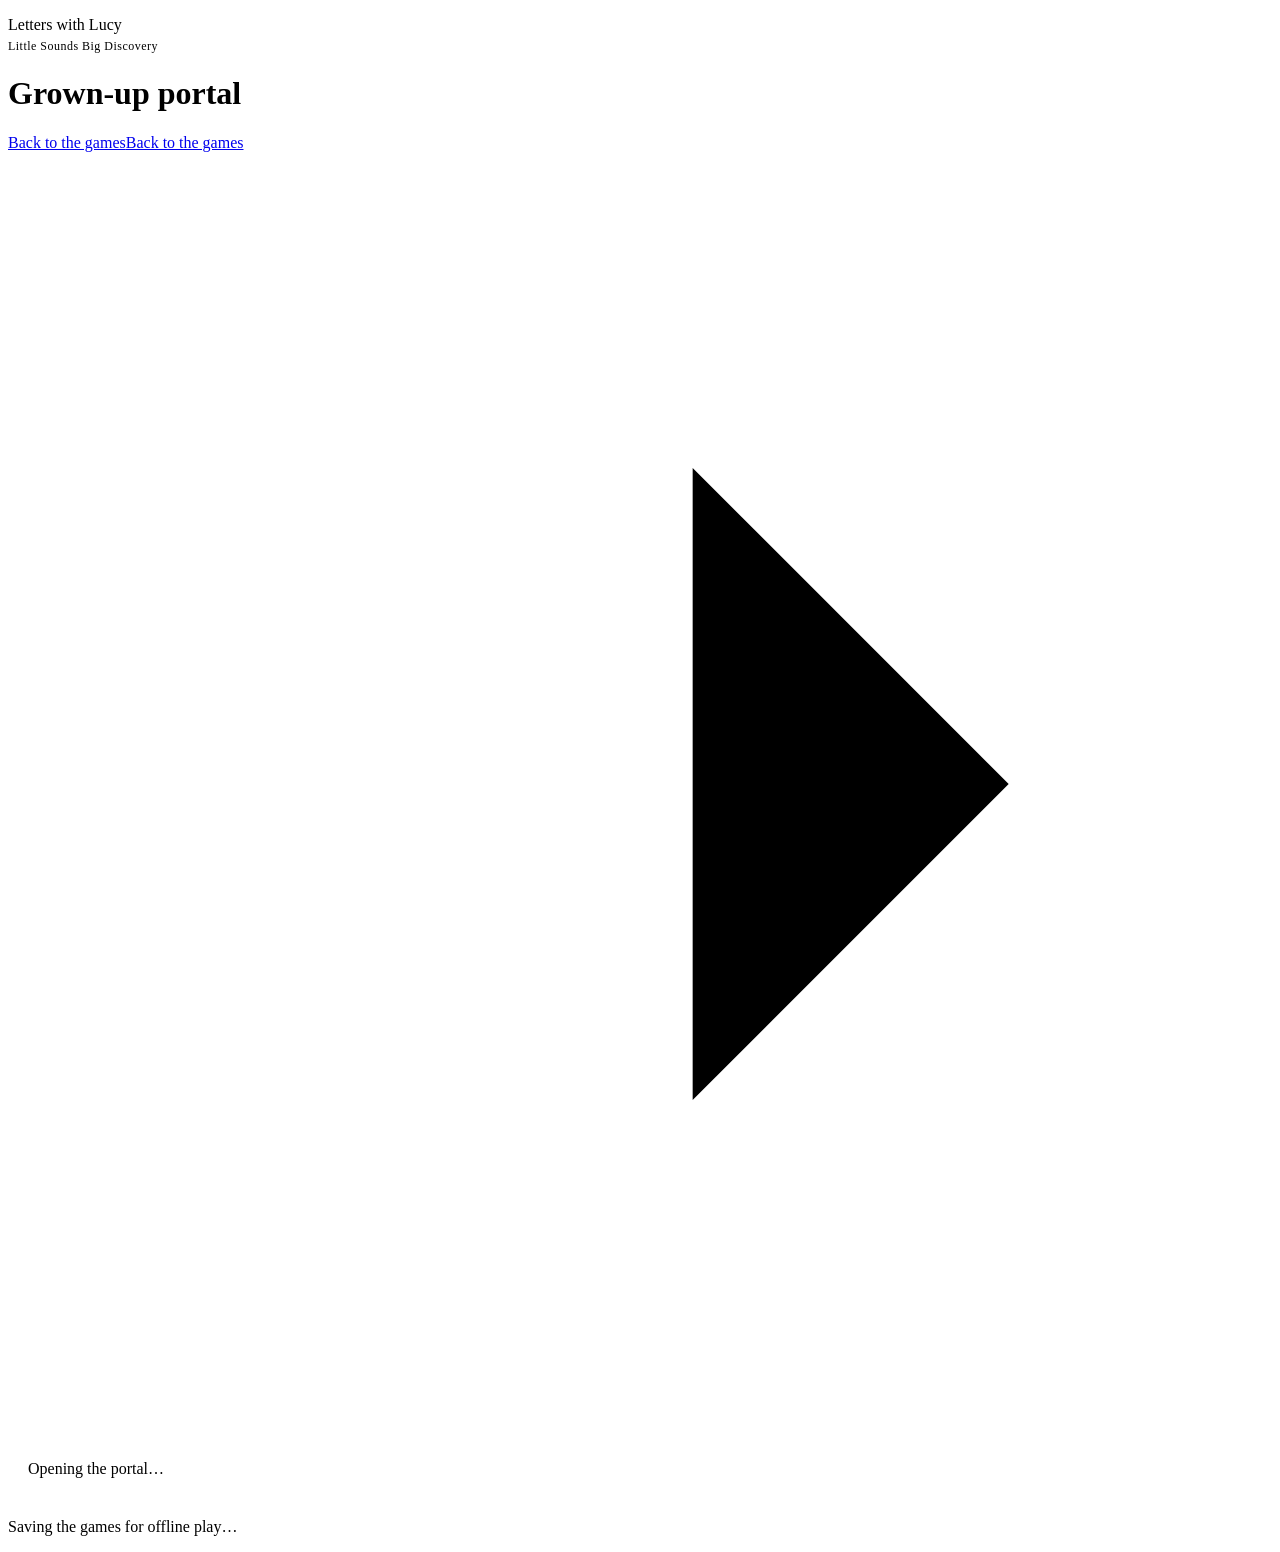
==== accounts/index.html @ d1be731e "Add kid My picture card and unapplied set_own_avatar migration Co-Authored-By: Claude Opus 5.5 <nore" ====
<!doctype html>
<html lang="en">
<head>
<meta charset="utf-8">
<meta name="viewport" content="width=device-width,initial-scale=1">
<meta name="theme-color" content="#faf2df">
<meta name="robots" content="noindex">
<title>Grown-up portal · Letters with Lucy</title>
<link rel="stylesheet" href="../grown-ups/grown-ups.css">
<link rel="stylesheet" href="portal.css">
<script src="config.js" defer></script>
<script src="client.js" defer></script>
<script src="navigation.js" defer></script>
<script src="../grown-ups/settings.js" defer></script>
<script src="lucy-avatars.js" defer></script>
<script src="portal.js" defer></script>
</head>
<body>
<a class="skip" href="#account-main">Skip to account</a>
<div class="page">
  <header class="masthead">
    <div><p class="label">Letters with Lucy<small class="brand-tagline">Little Sounds Big Discovery</small></p><h1 class="title">Grown-up portal</h1></div>
    <a class="fill-button" href="../index.html"><span class="fill-label">Back to the games</span><span class="fill-layer" aria-hidden="true"><span class="fill-label">Back to the games</span></span><span class="fill-dot" aria-hidden="true"><svg viewBox="0 0 24 24"><path d="M5 12h13m-5-6 6 6-6 6"/></svg></span></a>
  </header>
  <main id="account-main" tabindex="-1">
    <p id="account-status" class="notice" role="status" aria-live="polite">Opening the portal…</p>
    <div id="signed-out" hidden>
      <div class="welcome"><h2>Welcome, grown-ups.</h2><p>Sign in to manage your kids. Ask the master grown-up if you need an account.</p></div>
      <div class="progress-grid">
        <section class="panel" aria-labelledby="signin-title">
          <h2 id="signin-title"><span>01</span>Grown-up sign-in</h2>
          <form id="signin-form">
            <label>Username<input name="handle" autocomplete="username" autocapitalize="none" spellcheck="false" required></label>
            <label>Password<input name="password" type="password" autocomplete="current-password" required></label>
            <button class="solid-button" type="submit">Sign in</button>
            <p class="form-result" role="status" aria-live="polite"></p>
          </form>
        </section>
      </div>
    </div>
    <div id="signed-in" hidden>
      <button id="my-account" type="button" class="quiet-button"><span id="identity-avatar" class="child-avatar" aria-hidden="true"></span><span id="identity-title"></span> · My account</button>
      <p id="login-name" class="help" hidden></p><button id="sign-out" class="quiet-button" type="button">Sign out</button>
      <nav class="portal-views" aria-label="Portal views" data-adult><button type="button" id="kids-view" aria-pressed="true">Kids</button><button type="button" id="adults-view" data-master aria-pressed="false">Grown-ups</button><a class="quiet-button" href="../grown-ups/index.html" id="settings-link">Game settings</a></nav>
      <div id="my-account-page" hidden><h2>My account</h2>
      <details data-adult class="password-panel"><summary>Edit my profile</summary><form id="profile-form">
        <label>Display name<input name="display_name" maxlength="60" required autocomplete="name"></label>
        <label>Username<input name="handle" required autocomplete="username" autocapitalize="none" spellcheck="false"></label>
            <fieldset class="avatar-options"><legend>Choose a Lucy picture</legend></fieldset>
            <label>Or upload a picture<input id="profile-avatar-upload" name="avatar_file" type="file" accept="image/*" aria-describedby="profile-avatar-help"></label><p id="profile-avatar-help" class="help">Choose a photo or any picture. We save a small profile copy.</p><img id="profile-avatar-preview" class="child-avatar" alt="Your chosen picture" hidden>
        <button type="submit" class="quiet-button">Save my profile</button><p class="form-result" role="status" aria-live="polite"></p>
      </form></details>
      <details class="password-panel"><summary>Change my password</summary><form id="own-password-form">
        <label>New password<input name="password" type="password" minlength="6" autocomplete="new-password" required></label>
        <p class="help">At least 6 characters. This changes your own password on every device.</p>
        <button type="submit" class="quiet-button">Change my password</button><p class="form-result" role="status" aria-live="polite"></p>
      </form></details>
      </div>
      <section id="my-picture" class="panel" data-child hidden aria-labelledby="my-picture-title">
        <h2 id="my-picture-title">My picture</h2>
        <img id="my-picture-preview" class="child-avatar" alt="Your picture">
        <form id="my-picture-form">
          <fieldset class="avatar-options"><legend>Pick a Lucy picture</legend></fieldset>
          <label>Or use your own picture<input id="my-picture-upload" name="avatar_file" type="file" accept="image/*"></label>
          <button type="submit" class="solid-button">Save my picture</button><p class="form-result" role="status" aria-live="polite"></p>
        </form>
      </section>
      <section id="progress" class="panel" aria-labelledby="progress-title">
        <h2 id="progress-title">Your progress</h2>
        <button id="reset-own-progress" type="button" class="quiet-button" hidden>Reset my game progress…</button>
        <div class="owner-line"><div class="actions"><button id="delete-child-shortcut" class="quiet-button" type="button" hidden>Delete child…</button><button id="transfer-child" class="quiet-button" type="button" hidden>Transfer child…</button><button id="share-child" class="quiet-button" type="button" hidden>Share child…</button></div><p id="owner-label"></p><button id="back-to-me" type="button" class="quiet-button" hidden>Back to my progress page</button></div>
        <div class="totals"><p><strong id="round-count">0</strong><span>rounds completed</span></p><p><strong id="letter-total">0</strong><span>letters explored</span></p></div>
        <ul id="world-progress" class="world-progress" aria-label="Rounds by world"></ul>
        <h3>Little milestones</h3><ul id="achievements" class="milestones"></ul>
        <div class="sync-row"><p id="sync-status" role="status" aria-live="polite"></p></div>
        <details id="child-management" data-adult class="child-management" open hidden><summary>Manage this child</summary>
          <p id="management-child" class="help"></p>
          <form id="child-profile-form"><label>Child's display name<input name="display_name" maxlength="60" required></label><label>Child's username<input name="handle" minlength="3" maxlength="32" required autocapitalize="none" spellcheck="false"></label>            <fieldset class="avatar-options"><legend>Choose a Lucy picture</legend></fieldset>
            <label>Or upload a picture<input id="child-avatar-upload" name="avatar_file" type="file" accept="image/*" aria-describedby="child-avatar-help"></label><p id="child-avatar-help" class="help">Choose a photo or any picture. We save a small profile copy.</p><img id="child-avatar-preview" class="child-avatar" alt="Chosen picture" hidden>
<p class="help">The old username stops working when you save. Their progress stays with them.</p><button class="quiet-button" type="submit">Save child profile</button><p class="form-result" role="status"></p></form>
          <a id="child-settings-link" class="quiet-button" href="../grown-ups/index.html">Game settings for this child</a>
          <div id="child-password-slot"></div><h3>Linked grown-ups</h3><ul id="child-grownups" class="children-list"></ul>
          <p class="help">These actions affect this child for every linked grown-up.</p>
          <div class="actions"><button type="button" id="reset-progress" class="quiet-button">Reset all progress…</button><button type="button" id="delete-child" class="quiet-button">Delete child account…</button></div>
          <p id="management-result" role="status"></p>
        </details>
        <p class="help">Play keeps working offline after the first visit. New play is saved here and sent when you're online again. Sign in online first when using a new device.</p>
      </section>
      <details data-master hidden class="password-panel"><summary>Add a grown-up</summary><p class="help">Only the master can create grown-up accounts.</p><form id="create-grownup-form">
        <label>Name<input name="display_name" autocomplete="off" required></label>
        <label>Login name<input name="handle" autocomplete="off" autocapitalize="none" required></label>
        <label>Password<input name="password" type="password" minlength="6" autocomplete="new-password" required></label>
        <button type="submit" class="quiet-button">Create grown-up account</button><p class="form-result" role="status" aria-live="polite"></p>
      </form></details>
      <section id="grownups" class="panel" data-master hidden aria-labelledby="grownups-title">
        <h2 id="grownups-title">Grown-ups</h2>
        <p class="help">Open a grown-up to edit their profile, reset their password or delete. Check several to delete together.</p>
        <label>Find a grown-up<input id="grownup-search" type="search" placeholder="Name or login"></label><div class="actions batch-actions" id="grownup-batch" hidden><span id="grownup-selected-count"></span><button id="delete-selected-grownups" class="quiet-button" type="button">Delete selected grown-ups…</button><button id="select-all-grownups" class="quiet-button" type="button">Select all results</button><button id="clear-grownups" class="quiet-button" type="button">Clear</button></div><button id="select-grownups" class="quiet-button" type="button">Select all results</button><p id="grownups-status" role="status"></p>
        <ul id="grownups-list" class="children-list"></ul>
        <details><summary>Reset a grown-up's password</summary><form id="reset-grownup-password-form">
          <label>Grown-up<select id="grownup-choice" name="grownup_id" required><option value="">Choose a grown-up</option></select></label>
          <label>New password<input name="password" type="password" minlength="6" autocomplete="new-password" required></label>
          <button type="submit" class="quiet-button">Set new password</button><p class="form-result" role="status" aria-live="polite"></p>
        </form></details>
      </section>
      <dialog id="edit-grownup" aria-labelledby="edit-grownup-title"><div class="dialog-header"><h2 id="edit-grownup-title">Edit grown-up</h2><button id="close-edit-grownup" type="button" class="quiet-button">Close</button></div><p id="edit-grownup-login" class="help"></p><form id="grownup-profile-form">
        <label>Display name<input name="display_name" maxlength="60" required autocomplete="name"></label>
        <label>Username<input name="handle" required autocomplete="username" autocapitalize="none" spellcheck="false"></label>
            <fieldset class="avatar-options"><legend>Choose a Lucy picture</legend></fieldset>
            <label>Or upload a picture<input id="grownup-avatar-upload" name="avatar_file" type="file" accept="image/*" aria-describedby="grownup-avatar-help"></label><p id="grownup-avatar-help" class="help">Choose a photo or any picture. We save a small profile copy.</p><img id="grownup-avatar-preview" class="child-avatar" alt="Chosen picture" hidden>
        <button type="submit" class="quiet-button">Save grown-up profile</button><p class="form-result" role="status" aria-live="polite"></p>
      </form><div id="grownup-password-slot"></div><p id="grownup-linked-kids" class="help"></p><button id="reset-grownup-progress" type="button" class="quiet-button">Reset game progress…</button><button id="delete-edit-grownup" type="button" class="quiet-button">Delete grown-up…</button></dialog>
      <section id="people" class="panel" data-adult aria-labelledby="people-title">
        <h2 id="people-title">Kids</h2>
        <p class="help">Open a child to manage them. Select kids for game settings, progress reset, transfer or delete.</p>
        <label>Find a child<input id="kid-search" type="search" placeholder="Name or login"></label><p id="roster-status" role="status" aria-live="polite"></p>
        <button id="select-kids" class="quiet-button" type="button">Select all results</button><p class="help">Select kids to show game settings, reset progress and delete actions.</p><div class="actions batch-actions" id="kid-batch" hidden><span id="kid-selected-count"></span><button id="select-all-kids" class="quiet-button" type="button">Select all kids</button><button id="edit-selected-kids" class="quiet-button" type="button" disabled>Settings for selected kids</button><button id="reset-selected-kids" class="quiet-button" type="button">Reset progress…</button><button id="delete-selected-kids" class="quiet-button" type="button">Delete selected kids…</button><button id="transfer-selected-kids" class="quiet-button" type="button" data-master>Transfer…</button><button id="clear-kids" class="quiet-button" type="button">Clear</button></div>
        <ul id="children-list" class="children-list"></ul>
        <div class="progress-grid manage-grid">
          <details><summary>Make a child's login</summary><form id="create-child-form">
            <label>Child's name<input name="display_name" required autocomplete="off"></label>
            <label>Choose their login name<input name="handle" required autocomplete="off" autocapitalize="none" spellcheck="false"></label>
            <label>Choose their password<input name="password" type="password" minlength="6" autocomplete="new-password" required></label>
            <p class="help">At least 6 characters. Keep their login name and password wherever they play.</p>
            <fieldset class="avatar-options"><legend>Choose a Lucy picture</legend></fieldset>
            <label>Or upload a picture<input id="avatar-upload" name="avatar_file" type="file" accept="image/*" aria-describedby="avatar-help"></label><p id="avatar-help" class="help">Choose a photo or any picture. We save a small profile copy.</p><img id="avatar-preview" class="child-avatar" alt="Child’s chosen picture" hidden>
            <button class="solid-button" type="submit">Create child's account</button><p class="form-result" role="status" aria-live="polite"></p>
          </form></details>
          <details data-master><summary>Link an existing child</summary><p class="help">Choose kids and the grown-up to assign them to. Existing links and progress stay. No child password is needed.</p><form id="link-child-form"><label>Assign to grown-up<select id="link-grownup-choice" required><option value="">Choose a grown-up</option></select></label>
            <label>Children<select id="link-child-choice" name="child_id" multiple size="6" required></select></label>
            <button class="solid-button" type="submit">Link selected children</button><p class="form-result" role="status" aria-live="polite"></p>
          </form></details>
          <details><summary>Reset a child's password</summary><p class="help">This changes the child's login password everywhere. Share the new one with the grown-ups who help them sign in.</p><form id="reset-password-form">
            <label>Child<select name="child_id" class="child-choice" required><option value="">Choose a child</option></select></label>
            <label>New password<input name="password" type="password" minlength="6" autocomplete="new-password" required></label>
            <button class="quiet-button" type="submit">Set new password</button><p class="form-result" role="status" aria-live="polite"></p>
          </form></details>
        </div>
      </section>
    </div>
  </main>
</div>
<noscript><p class="noscript">Please turn on JavaScript to sign in and open your progress page.</p></noscript>
<dialog id="confirm-child" aria-labelledby="confirm-title" aria-describedby="confirm-copy">
  <h2 id="confirm-title"></h2><p id="confirm-copy"></p>
  <ul id="confirm-child-names" class="confirm-names"></ul><label>Your current password<input id="confirm-child-password" type="password" autocomplete="current-password" required></label><p id="confirm-result" role="status"></p>
  <div class="actions"><button type="button" id="cancel-child" class="quiet-button">Cancel</button><button type="button" id="confirm-child-action" class="solid-button"></button></div>
</dialog>
<dialog id="confirm-grownup" aria-labelledby="confirm-grownup-title" aria-describedby="confirm-grownup-copy">
  <h2 id="confirm-grownup-title"></h2>
  <p id="confirm-grownup-copy">Their login and guardian links will be permanently deleted. Kids and their progress stay. Kids with no other grown-up will be linked to the master.</p>
  <ul id="confirm-grownup-names" class="confirm-names"></ul><label>Your current password<input id="confirm-grownup-password" type="password" autocomplete="current-password" required></label><p id="confirm-grownup-result" role="status"></p>
  <div class="actions"><button type="button" id="cancel-grownup" class="quiet-button" autofocus>Cancel</button><button type="button" id="confirm-grownup-action" class="solid-button">Permanently delete grown-up</button></div>
</dialog>
<dialog id="transfer-dialog" aria-labelledby="transfer-title"><h2 id="transfer-title">Transfer kids</h2><p id="transfer-names"></p><p>Move the source grown-up's link to the destination. Other grown-up links, logins, settings and progress stay. Kids not linked to the source are skipped.</p><button id="cancel-transfer" class="quiet-button" type="button">Cancel</button><form id="transfer-form"><label>From<select id="transfer-source" name="source_id" required><option value="">Choose source</option></select></label><label>To<select id="transfer-destination" name="destination_id" required><option value="">Choose destination</option></select></label><button class="solid-button" type="submit">Confirm transfer</button><p class="form-result" role="status"></p></form></dialog><dialog id="confirm-own-reset-dialog" aria-labelledby="confirm-own-title" aria-describedby="confirm-own-copy">
  <h2 id="confirm-own-title">Reset my game progress?</h2>
  <p id="confirm-own-identity"></p>
  <p id="confirm-own-copy">Your completed rounds and milestones will be erased. Your login, picture, password, game settings, and linked kids stay. This cannot be undone.</p>
  <label>Your current password<input id="confirm-own-password" type="password" autocomplete="current-password" required></label><p id="confirm-own-result" role="status"></p>
  <div class="actions"><button id="cancel-own-reset" type="button" class="quiet-button" autofocus>Cancel</button><button id="confirm-own-reset" type="button" class="solid-button">Reset my game progress</button></div>
</dialog>
<dialog id="risky-password-dialog" aria-labelledby="risky-password-title">
  <h2 id="risky-password-title"></h2><ul id="risky-password-people" class="confirm-names"></ul>
  <form id="risky-password-form"><label>Your current password<input id="risky-password" type="password" autocomplete="current-password" required></label>
    <p id="risky-password-result" role="status"></p><div class="actions"><button id="risky-password-cancel" type="button" class="quiet-button">Cancel</button><button type="submit" class="solid-button">Confirm</button></div>
  </form>
</dialog></body>
</html>
---- accounts/portal.css ----
.skip{position:absolute;left:16px;top:-100px;z-index:10;padding:16px;background:var(--sheet);color:var(--ink)}.skip:focus{top:16px}
#account-main{padding-top:24px;outline:0}.notice{margin:0 0 24px;padding:16px 20px;border-left:4px solid var(--accent);background:var(--sheet)}
.welcome{max-width:58ch;margin-bottom:32px}.welcome h2{font-size:clamp(1.8rem,3vw,2.5rem);padding:0}.welcome p{color:var(--muted)}
.progress-grid{display:grid;grid-template-columns:repeat(2,minmax(0,1fr));gap:24px;align-items:start}.panel{padding:clamp(20px,3vw,36px);margin:0 0 28px;border:2px solid var(--line-strong);border-radius:var(--radius);background:var(--sheet);min-width:0;animation:progress-in 300ms var(--ease-emph) both}.panel h2{margin-top:0}.panel h2::after{animation:draw 600ms var(--ease-emph) both}
form{display:grid;gap:16px;margin-top:20px}form label{display:grid;gap:6px;font-weight:900}input:not([type=checkbox]),select{display:block;min-height:60px;width:100%;min-width:0;border:2px solid var(--line-strong);border-radius:12px;padding:12px 14px;background:var(--paper);font-weight:700}form button{justify-self:start;max-width:100%}.help{color:var(--muted);margin:10px 0;max-width:65ch;font-size:.93rem}.form-result{margin:0;min-height:1.6em;font-size:.93rem}.form-result.error,.notice.error{color:var(--danger)}button:disabled{opacity:.65;cursor:wait}button,a{transition:background 150ms var(--ease-standard),transform 150ms var(--ease-standard)}a.solid-button,a.quiet-button{text-decoration:none}
.identity{display:flex;align-items:center;justify-content:space-between;flex-wrap:wrap;gap:12px 24px}.identity h2{padding:0;margin:0}.identity h2::after{display:none}.identity .label{color:var(--accent)}.identity .help{margin:4px 0}.full{flex-basis:100%}.actions{display:flex;gap:12px;flex-wrap:wrap}
.progress-nav{display:flex;flex-wrap:wrap;gap:12px;margin:0 0 28px}.progress-nav a{display:flex;align-items:center;justify-content:center;min-height:60px;border:2px solid var(--line-strong);border-radius:999px;padding:8px 22px;color:var(--ink);text-decoration:none;transition:background 300ms var(--ease-emph),color 150ms}.progress-nav a:hover,.progress-nav a:focus-visible{background:var(--ink);color:var(--paper)}
.owner-line,.sync-row{display:flex;justify-content:space-between;align-items:center;gap:16px;flex-wrap:wrap}.owner-line p{font-weight:900}.totals{display:flex;gap:clamp(24px,6vw,80px);flex-wrap:wrap}.totals p{display:grid;margin:16px 0}.totals strong{font-size:clamp(2.6rem,5vw,4rem);font-weight:900;line-height:1.1;color:var(--accent);font-variant-numeric:tabular-nums}.totals span{color:var(--muted)}.world-progress{display:grid;grid-template-columns:repeat(3,minmax(0,1fr));gap:12px;padding:0;list-style:none}.world-progress li{border:2px solid var(--line);border-radius:12px;padding:16px;display:grid;gap:6px}.world-progress strong{font-size:1.8rem}.world-progress span{font-size:.9rem;color:var(--muted)}h3{font-size:1.15rem;margin:28px 0 12px}.milestones{display:flex;gap:10px;flex-wrap:wrap;padding:0;list-style:none}.milestones li{padding:10px 16px;border:2px dashed var(--line-strong);border-radius:12px;font-size:.93rem}.sync-row{border-top:1px solid var(--line);margin-top:28px;padding-top:16px}.sync-row p{max-width:60ch}
.children-list{list-style:none;padding:0;margin:20px 0 28px;display:grid;gap:12px}.children-list li{display:flex;align-items:center;justify-content:space-between;flex-wrap:wrap;gap:12px;border-bottom:1px solid var(--line);padding:12px 0}.children-list small{display:block;color:var(--muted)}.manage-grid{gap:16px}details{border:2px solid var(--line);border-radius:14px;padding:0 18px 18px}summary{min-height:60px;padding:16px 0 0;cursor:pointer;font-weight:900}details[open] summary{color:var(--accent)}details form{margin-top:12px}details .help{font-size:.86rem}.manage-grid details:last-child{grid-column:1/-1}
.password-panel{margin-bottom:28px;background:var(--sheet)}.password-panel form{max-width:34rem}
@keyframes progress-in{from{opacity:0;transform:translateY(8px)}to{opacity:1;transform:none}}
@media(max-width:760px){.progress-grid{grid-template-columns:1fr}.world-progress{grid-template-columns:1fr}.world-progress li{grid-template-columns:1fr auto;align-items:center}.world-progress strong{grid-column:2;grid-row:1}.world-progress span{grid-column:1}.identity .actions{width:100%}.panel{padding:20px}.progress-nav a{flex:1 1 auto}.manage-grid details:last-child{grid-column:auto}}
@media(prefers-reduced-motion:reduce){.panel{animation:none}button,a{transition:none}}

.brand-tagline{display:block;font-size:12px;letter-spacing:.04em;text-transform:none;margin-top:5px}

#signed-out .progress-grid{grid-template-columns:minmax(0,540px)}
.avatar-options{display:flex;gap:12px;flex-wrap:wrap;border:2px solid var(--line);border-radius:14px;padding:12px}
.avatar-options label{position:relative;display:grid;place-items:center;min-width:60px;min-height:60px}
.avatar-options input[type=radio]{position:absolute;inset:0;opacity:0;min-height:0;cursor:pointer}
.avatar-options span:not(.sr-only){font-size:32px;padding:8px;border:2px solid transparent;border-radius:12px}
.avatar-options input:checked+span{border-color:var(--accent);background:var(--paper)}
.avatar-options input:focus-visible+span{outline:4px solid var(--focus)}
.child-avatar{width:64px;height:64px;object-fit:cover;border-radius:50%;display:grid;place-items:center;font-size:36px;flex:none;overflow:hidden}
.child-avatar img{width:100%;height:100%;object-fit:cover}.children-list li>div{flex:1}
.child-management{margin-top:24px}.child-management .actions{margin-top:16px}
#confirm-child,#confirm-grownup,#edit-grownup,#risky-password-dialog{max-width:min(540px,calc(100% - 32px));max-height:calc(100vh - 32px);overflow:auto;border:3px solid var(--ink);border-radius:20px;background:var(--paper);color:var(--ink);padding:24px}
#confirm-child::backdrop,#confirm-grownup::backdrop,#edit-grownup::backdrop{background:rgb(37 63 101 / .5)}
#confirm-grownup h2{overflow-wrap:anywhere}

#edit-grownup h2,#grownups-list li{overflow-wrap:anywhere}#grownups-list li>div{min-width:120px}

.portal-views{display:flex;gap:12px;margin:0 0 24px}.portal-views button{min-height:48px;padding:10px 24px;border:2px solid var(--line-strong);border-radius:999px;background:var(--paper);color:var(--ink);font:inherit;font-weight:900;cursor:pointer}.portal-views [aria-pressed=true]{background:var(--ink);color:var(--paper)}
#children-list li{display:grid;grid-template-columns:44px 60px minmax(0,1fr) auto}#children-list input[type=checkbox]{width:24px;height:24px;margin:10px;cursor:pointer}.children-list li>div{min-width:0;overflow-wrap:anywhere}.children-list strong,.children-list small,dialog h2{overflow-wrap:anywhere}dialog{max-height:calc(100dvh - 32px);overflow-y:auto;max-width:min(640px,calc(100vw - 32px));box-sizing:border-box}dialog button{white-space:normal}#close-edit-grownup{margin-top:16px}#link-child-choice{min-height:180px}.batch-actions{margin-block:16px}
@media(max-width:650px){#children-list li{display:grid;grid-template-columns:44px 48px minmax(0,1fr)}#children-list li>button{grid-column:2/-1;justify-self:start}.masthead .fill-button{padding-left:18px}}

#close-edit-grownup{position:sticky;bottom:0;z-index:2;background:var(--paper);box-shadow:0 0 0 8px var(--sheet)}
#my-account{display:inline-flex;align-items:center;gap:10px;margin-bottom:20px}#my-account .child-avatar{width:36px;height:36px;font-size:26px}.portal-views{flex-wrap:wrap;align-items:center}.batch-actions{position:sticky;bottom:12px;z-index:3;padding:16px;border:2px solid var(--line-strong);border-radius:16px;background:var(--paper);box-shadow:0 4px 16px #253f6520}.batch-actions span{font-weight:900;width:100%}#grownups-list input[type=checkbox]{width:24px;height:24px;margin:10px}#close-edit-grownup{position:static;margin:0;box-shadow:none;flex:none}.dialog-header{display:flex;align-items:start;justify-content:space-between;gap:16px;position:sticky;top:-24px;background:var(--paper);padding-block:12px;z-index:4}.dialog-header h2{font-size:1.5rem;margin:0;padding:0}dialog .help{overflow-wrap:anywhere}.confirm-names{max-height:24vh;overflow:auto;overflow-wrap:anywhere;padding-left:24px}dialog .actions{position:sticky;top:-24px;background:var(--paper);padding-block:12px;z-index:5}#child-management{border:0;padding:0}#child-management>summary{font-size:1.25rem}#child-management .actions{border-top:2px solid var(--line);padding-top:24px}#grownup-password-slot{margin-block:24px}#my-account-page>h2{padding:0}#account-status:empty{display:none}
.assignments{margin:8px 0;font-size:.9rem;line-height:1.5;color:var(--ink);font-weight:700;overflow-wrap:anywhere}#transfer-dialog{border:3px solid var(--ink);border-radius:20px;background:var(--paper);color:var(--ink);padding:24px;width:560px}#transfer-dialog::backdrop{background:#253f6580}#transfer-names{max-height:20vh;overflow:auto;overflow-wrap:anywhere}
@media(max-width:650px){.masthead{gap:14px;padding-bottom:16px}.masthead .fill-button{min-height:44px;padding-block:8px}#account-main{padding-top:16px}#my-account{min-height:44px;padding:6px 12px;margin-bottom:16px}.portal-views{gap:8px}.portal-views button,.portal-views a{font-size:14px;padding:8px 12px;min-height:44px}.portal-views a{display:inline-flex;align-items:center;color:var(--ink)}.panel h2{padding-bottom:14px}.children-list li{align-items:start}.children-list .child-avatar{width:48px;height:48px;font-size:30px}#kid-batch{max-height:45dvh;overflow:auto}}

/* Account actions occupy real header space instead of covering roster controls. */
body:has(#account-main) .auth-signout{position:static;flex:none;box-shadow:none}
body:has(#account-main) .masthead{padding-top:0;flex-wrap:wrap}
.portal-views a,.portal-views a:visited{color:var(--ink)}
.avatar-options img{width:64px;height:64px;object-fit:cover;border:3px solid transparent;border-radius:50%;padding:3px}
.avatar-options input:checked+img{border-color:var(--accent);background:var(--paper)}
.avatar-options input:focus-visible+img{outline:4px solid var(--focus);outline-offset:2px}
#confirm-child .actions,#confirm-grownup .actions{position:static;justify-content:flex-end;margin-top:20px}
#confirm-own-reset-dialog{max-width:min(540px,calc(100% - 32px));border:3px solid var(--ink);border-radius:20px;background:var(--paper);color:var(--ink);padding:24px}
#confirm-own-reset-dialog::backdrop{background:rgb(37 63 101 / .5)}
#confirm-own-reset-dialog .actions{position:static;justify-content:flex-end;margin-top:20px}
#reset-own-progress{margin-bottom:16px}
#my-picture-preview{width:112px;height:112px;border:3px solid var(--line-strong)}
#my-picture .avatar-options img{width:88px;height:88px}
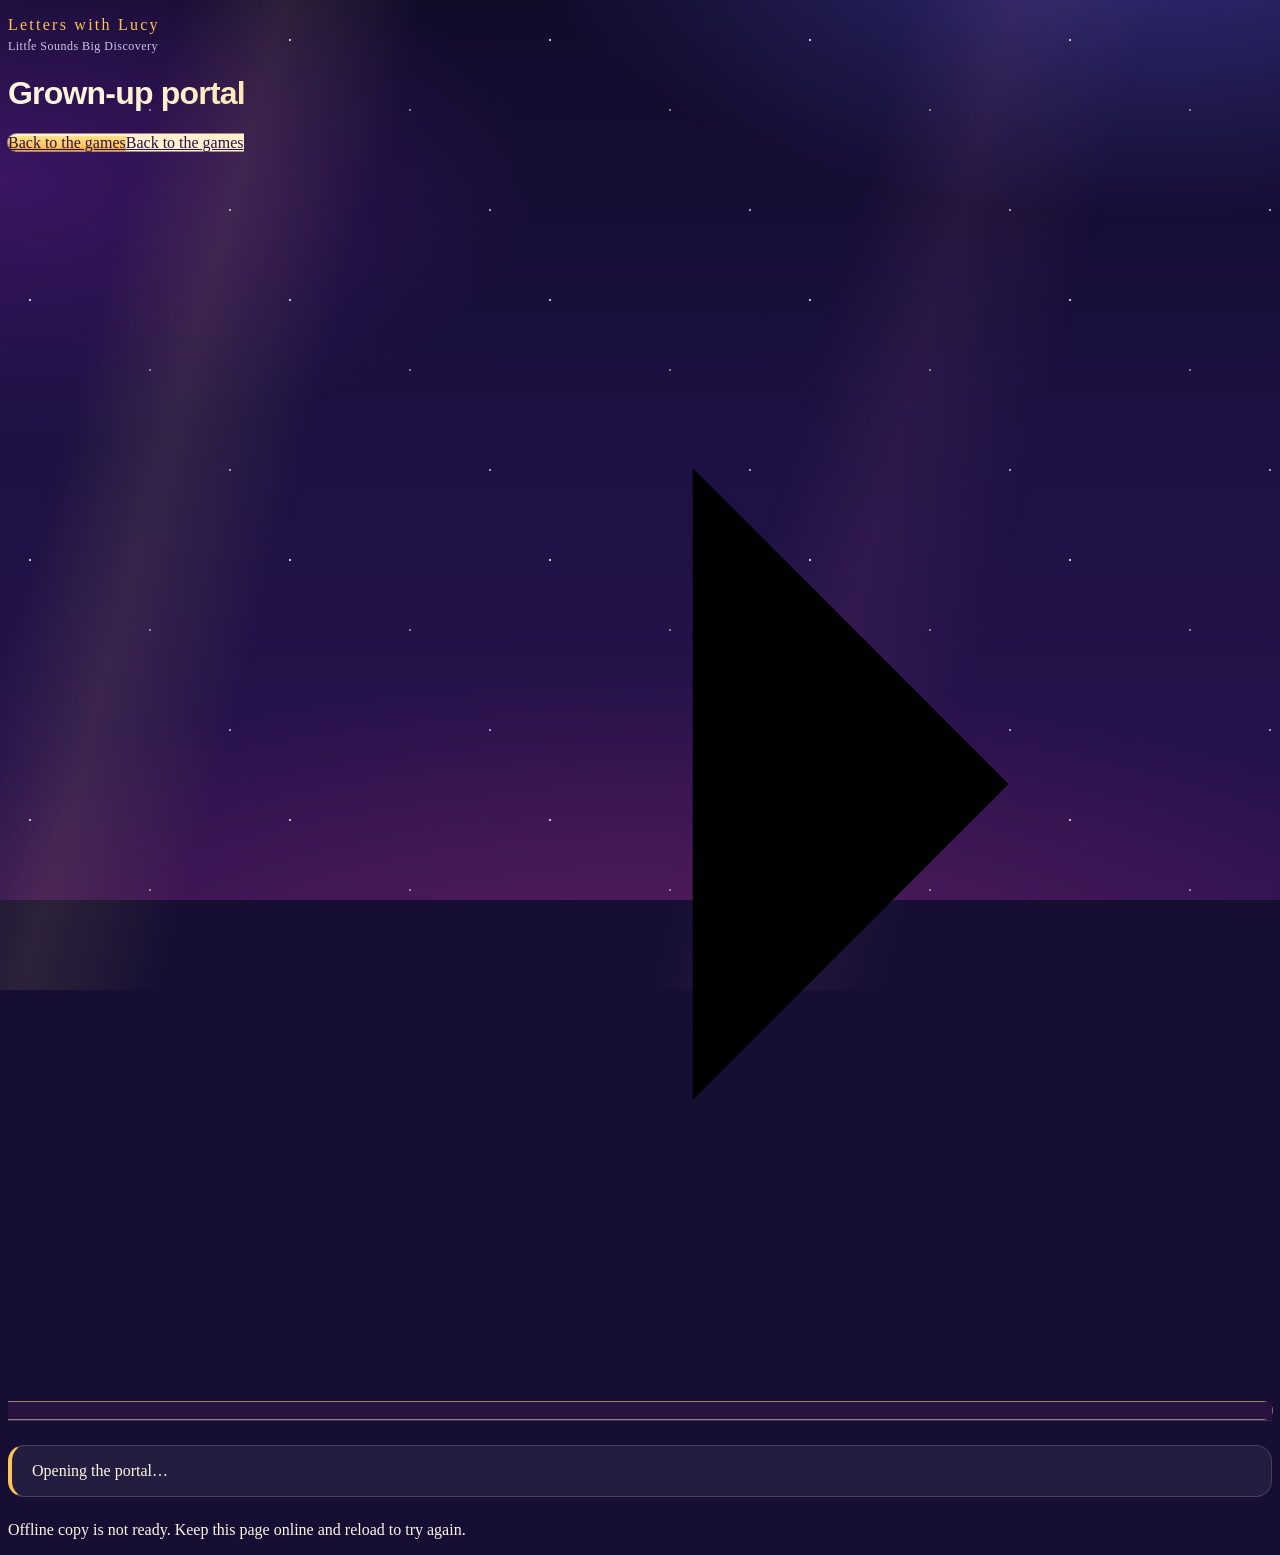
==== commit d33b2846: "feat: bring the grown-up area under the dusk sky Add grown-ups/dusk.css, loaded last by the portal a" ====
--- a/accounts/index.html
+++ b/accounts/index.html
@@ -3,11 +3,12 @@
 <head>
 <meta charset="utf-8">
 <meta name="viewport" content="width=device-width,initial-scale=1">
-<meta name="theme-color" content="#faf2df">
+<meta name="theme-color" content="#160f33">
 <meta name="robots" content="noindex">
 <title>Grown-up portal · Letters with Lucy</title>
 <link rel="stylesheet" href="../grown-ups/grown-ups.css">
 <link rel="stylesheet" href="portal.css">
+<link rel="stylesheet" href="../grown-ups/dusk.css">
 <script src="config.js" defer></script>
 <script src="client.js" defer></script>
 <script src="navigation.js" defer></script>
--- a/grown-ups/dusk.css
+++ b/grown-ups/dusk.css
@@ -0,0 +1,88 @@
+/* Letters with Lucy: grown-up area skin (portal, progress, accounts and game settings).
+   Loaded last by both grown-up pages so they share one look: the same dusk sky as the
+   child sign-in, glass panels, gold actions and calm, readable type for adults.
+   Layout, IDs and control sizes come from the existing sheets and are not changed here. */
+@font-face{font-family:Comfortaa;src:url(../v1-letter-post/assets/Comfortaa-Bold.woff2) format("woff2");font-weight:700;font-display:swap}
+
+:root{
+  color-scheme:dark;
+  --paper:#160f33;--sheet:#25174f;--ink:#fff7ea;--muted:#cfc4ea;--accent:#ffc35a;--on-accent:#2a1240;--danger:#ff9a9a;
+  --line:rgb(255 255 255/.14);--line-strong:rgb(255 255 255/.3);--off:#5d5184;--focus:#7ff3e1;
+  --band:linear-gradient(100deg,#3b1d6e,#5a2470 40%,#7a2d6a 70%,#a25a3c);
+  --glass:linear-gradient(165deg,rgb(60 36 112/.86),rgb(32 19 70/.9));--glass-line:rgb(255 255 255/.16);
+  --gold:linear-gradient(180deg,#ffe596,#ffd36e 45%,#ffb547);--teal:#7ff3e1;--pink:#ff9cc8;--lilac:#c9b8ff;
+  --dusk-ease:cubic-bezier(.2,.85,.2,1);--dusk-spring:cubic-bezier(.34,1.56,.64,1)
+}
+body{background-color:#160f33;color:var(--ink);
+  background-image:radial-gradient(1.2px 1.2px at 30px 40px,rgb(255 255 255/.75) 60%,transparent),radial-gradient(1px 1px at 150px 110px,rgb(255 233 196/.7) 60%,transparent),radial-gradient(1.4px 1.4px at 230px 210px,rgb(255 255 255/.6) 60%,transparent),
+    radial-gradient(120% 70% at 50% 115%,#5e1d5e 0%,transparent 58%),radial-gradient(80% 55% at 90% -10%,#33307f 0%,transparent 62%),radial-gradient(70% 50% at 0% 20%,#3b1663 0%,transparent 60%),linear-gradient(180deg,#110b2a 0%,#1c1142 46%,#2b1350 100%);
+  background-size:260px 260px,260px 260px,260px 260px,100% 100%,100% 100%,100% 100%,100% 100%;background-attachment:fixed}
+body::before{content:"";position:fixed;inset:-10vh -10vw;z-index:-1;pointer-events:none;
+  background:linear-gradient(105deg,transparent 18%,rgb(255 205 120/.1) 24%,transparent 32%,transparent 58%,rgb(255 130 190/.07) 64%,transparent 72%);animation:dusk-sway 18s ease-in-out infinite alternate}
+::selection{background:rgb(255 211 110/.4)}
+:focus-visible{outline:4px solid var(--focus);outline-offset:4px}
+[tabindex="-1"]:focus{outline:none}
+
+/* Masthead */
+.masthead{border-bottom:1px solid var(--line)!important}
+.masthead .label{color:var(--accent);letter-spacing:.14em}
+.masthead .brand-tagline{color:var(--muted)}
+.title,.masthead h1{font-family:Comfortaa,Nunito,sans-serif;font-weight:700;letter-spacing:-.025em;background:linear-gradient(100deg,#fff4dc 8%,#ffd27a 40%,#ff9cc8 70%,#c9b8ff 95%);-webkit-background-clip:text;background-clip:text;color:transparent;-webkit-text-fill-color:transparent}
+h2,.welcome h2,.panel h2{font-family:Comfortaa,Nunito,sans-serif;font-weight:700;letter-spacing:-.02em;color:var(--ink)}
+.panel h2::after,h2::after{background:linear-gradient(90deg,var(--accent),var(--pink),transparent)!important;border-color:transparent!important}
+
+/* Panels, sheets and notices */
+.panel,.sheet,.notes,.group,dialog,.child-management,.password-panel{background:var(--glass)!important;color:var(--ink);border:1px solid var(--glass-line)!important;border-radius:28px!important;
+  box-shadow:0 40px 80px -44px rgb(0 0 0/.85),inset 0 1px 0 rgb(255 255 255/.14)!important}
+.panel{position:relative}
+.panel::before{content:"";position:absolute;inset:-1px;border-radius:inherit;padding:1px;pointer-events:none;background:linear-gradient(140deg,rgb(255 211 110/.7),transparent 30%,transparent 70%,rgb(127 243 225/.5));
+  -webkit-mask:linear-gradient(#000 0 0) content-box,linear-gradient(#000 0 0);-webkit-mask-composite:xor;mask:linear-gradient(#000 0 0) content-box exclude,linear-gradient(#000 0 0)}
+dialog::backdrop{background:rgb(8 4 24/.65);-webkit-backdrop-filter:blur(4px);backdrop-filter:blur(4px)}
+.notice{background:rgb(255 255 255/.06)!important;border:1px solid var(--glass-line);border-left:4px solid var(--accent)!important;border-radius:16px;color:var(--ink)}
+.notice.error{border-left-color:var(--danger)!important}
+.help,.section-help,.welcome p{color:var(--muted)}
+.band{background:var(--band)!important;border-radius:28px;box-shadow:0 30px 70px -40px rgb(255 120 180/.5)}
+.stamp,.postmark{opacity:.55;filter:hue-rotate(200deg) saturate(.8)}
+
+/* Fields */
+input:not([type=checkbox]):not([type=radio]):not([type=range]),select,textarea{background:rgb(10 5 32/.55)!important;color:var(--ink)!important;border:2px solid rgb(255 255 255/.16)!important;border-radius:16px!important;box-shadow:inset 0 2px 8px rgb(0 0 0/.35)}
+input:not([type=checkbox]):not([type=radio]):not([type=range]):focus,select:focus,textarea:focus{border-color:var(--teal)!important;box-shadow:inset 0 2px 8px rgb(0 0 0/.35),0 0 0 4px rgb(127 243 225/.2)}
+input::placeholder{color:rgb(207 196 234/.6)}
+select option{background:#25174f;color:var(--ink)}
+input:-webkit-autofill{-webkit-text-fill-color:var(--ink);box-shadow:inset 0 0 0 100px #1d1144!important}
+input[type=checkbox],input[type=radio],input[type=range]{accent-color:var(--accent)}
+
+/* Buttons */
+.solid-button,.fill-button,button.solid-button,form button:not(.quiet-button):not(.danger):not([class*=chip]){background:var(--gold)!important;color:var(--on-accent)!important;border:0!important;border-radius:999px!important;
+  box-shadow:0 16px 30px -14px rgb(255 176 70/.7),0 0 0 1px rgb(255 230 160/.55),inset 0 2px 0 rgb(255 255 255/.6),inset 0 -3px 0 rgb(170 90 0/.22)!important;transition:translate .35s var(--dusk-spring)}
+.fill-button .fill-layer{background:#fff1cf!important;color:var(--on-accent)!important}
+.fill-button .fill-dot{background:var(--on-accent)!important;color:#ffd36e!important}
+.quiet-button,.pill,.auth-signout,.scope-actions button,.presets button{background:rgb(255 255 255/.06)!important;color:var(--ink)!important;border:1.5px solid rgb(255 255 255/.28)!important;border-radius:999px!important;transition:translate .35s var(--dusk-spring)}
+.quiet-button:hover,.pill:hover,.auth-signout:hover,.solid-button:hover,.fill-button:hover{translate:0 -2px}
+.danger,button.danger{background:rgb(255 110 120/.14)!important;color:#ffc4c4!important;border:1.5px solid rgb(255 150 160/.55)!important;border-radius:999px!important}
+[aria-pressed="true"].pill,.presets [aria-pressed="true"],.segments input:checked+span,.portal-views [aria-current="page"],.portal-views [aria-selected="true"]{background:var(--gold)!important;color:var(--on-accent)!important;border-color:transparent!important}
+
+/* Settings rows, switches and letters */
+.row{border-color:var(--line)!important}
+.row-text strong{color:var(--ink)}
+input[role="switch"]{background:var(--off)!important;border-color:transparent!important}
+input[role="switch"]:checked{background:linear-gradient(90deg,#ff9cc8,#ffb547)!important}
+.letter-grid button{background:rgb(255 255 255/.06)!important;color:var(--muted)!important;border:1.5px solid rgb(255 255 255/.2)!important;border-radius:14px!important}
+.letter-grid button[aria-pressed="true"]{background:linear-gradient(160deg,#4a2c8f,#2d1a63)!important;color:var(--ink)!important;border-color:rgb(255 211 110/.75)!important;box-shadow:0 0 16px -4px rgb(255 211 110/.6)}
+.swatch.post{background:linear-gradient(135deg,#9fd3ee,#fff1d6)!important}
+.swatch.space{background:linear-gradient(135deg,#12174a,#5a46c8)!important}
+.swatch.silk{background:linear-gradient(135deg,#ffb3da,#ffd2b4)!important}
+.index a{color:var(--muted)}
+.index a[aria-current],.index a:hover{color:var(--accent)}
+.save-status{color:var(--teal)}
+
+/* People, avatars and progress */
+.child-avatar,.avatar-options img,#my-picture-preview{border-radius:50%;box-shadow:0 0 0 3px rgb(255 255 255/.85),0 0 0 6px rgb(255 211 110/.5)}
+.children-list li,#children-list li,#grownups-list li{border-color:var(--line)!important}
+.count{font-family:Comfortaa,Nunito,sans-serif;background:linear-gradient(100deg,#ffd27a,#ff9cc8);-webkit-background-clip:text;background-clip:text;color:transparent;-webkit-text-fill-color:transparent}
+a{color:var(--accent)}
+a.solid-button,a.quiet-button,.fill-button{color:inherit}
+
+@keyframes dusk-sway{from{transform:rotate(-3deg)}to{transform:rotate(3deg)}}
+@media (prefers-reduced-motion:reduce){body::before{animation:none}.quiet-button:hover,.pill:hover,.auth-signout:hover,.solid-button:hover,.fill-button:hover{translate:none}}
+html[data-calm] body::before{animation:none}
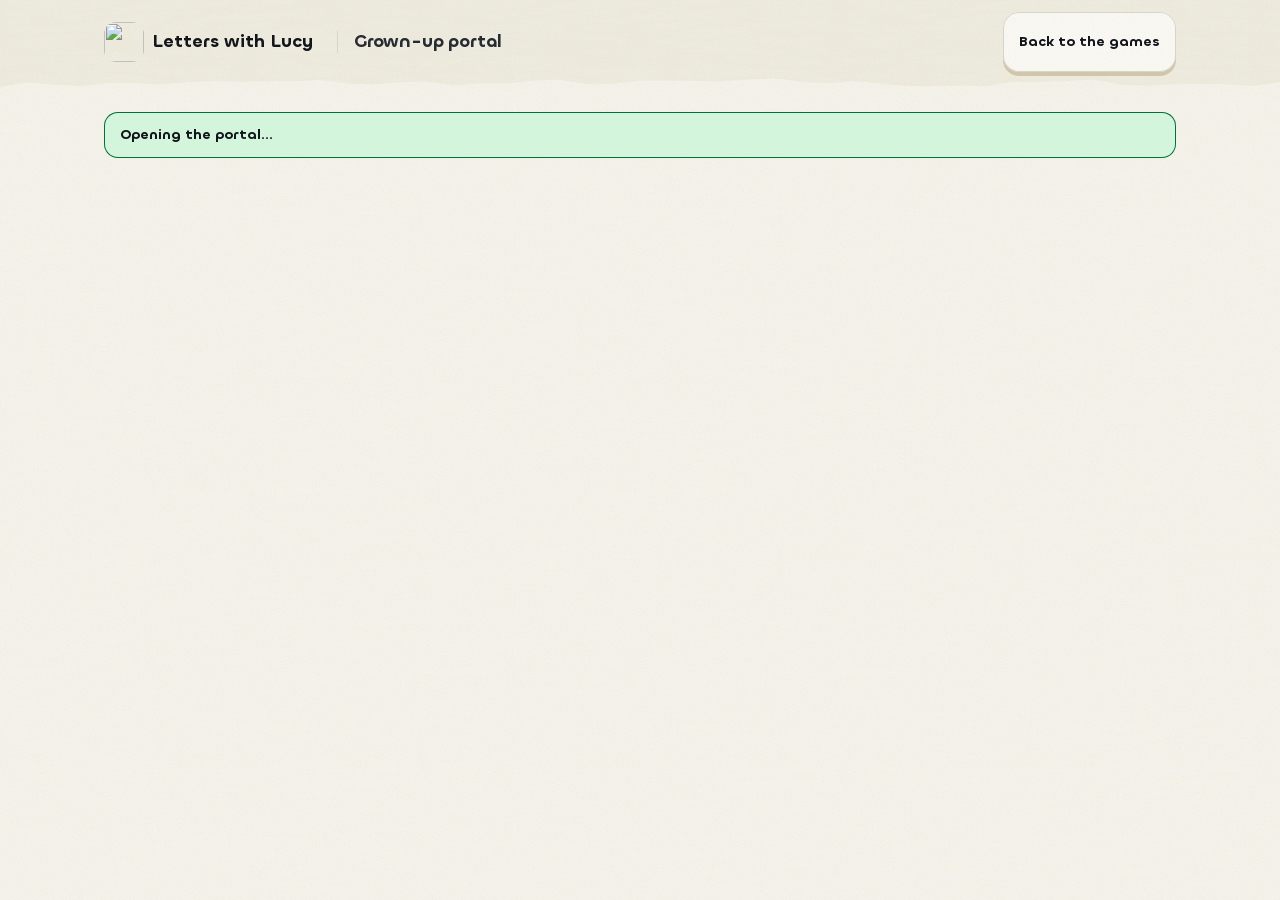
==== commit 2fa1c3ca: "Hallmark redesign: sign-in, world picker, grown-up portal, settings and all three worlds; offline pl" ====
--- a/accounts/index.html
+++ b/accounts/index.html
@@ -2,13 +2,13 @@
 <html lang="en">
 <head>
 <meta charset="utf-8">
-<meta name="viewport" content="width=device-width,initial-scale=1">
-<meta name="theme-color" content="#160f33">
+<meta name="viewport" content="width=device-width,initial-scale=1"><link rel="icon" href="../shared/icon.svg" type="image/svg+xml">
+<meta name="theme-color" content="#f8f5ec">
 <meta name="robots" content="noindex">
+<meta name="description" content="The grown-up portal for Letters with Lucy: kids, grown-ups, progress and game settings.">
 <title>Grown-up portal · Letters with Lucy</title>
 <link rel="stylesheet" href="../grown-ups/grown-ups.css">
 <link rel="stylesheet" href="portal.css">
-<link rel="stylesheet" href="../grown-ups/dusk.css">
 <script src="config.js" defer></script>
 <script src="client.js" defer></script>
 <script src="navigation.js" defer></script>
@@ -16,127 +16,195 @@
 <script src="lucy-avatars.js" defer></script>
 <script src="portal.js" defer></script>
 </head>
-<body>
+<body class="grown-app" data-app="portal">
 <a class="skip" href="#account-main">Skip to account</a>
+<header class="masthead">
+  <a class="brand" href="../index.html" aria-label="Letters with Lucy, back to the games"><img src="lucy/wave.jpg" width="40" height="40" alt=""><span>Letters with Lucy</span></a>
+  <h1 class="title">Grown-up portal</h1>
+  <a class="back-link" href="../index.html"><span class="fill-label">Back to the games</span></a>
+</header>
 <div class="page">
-  <header class="masthead">
-    <div><p class="label">Letters with Lucy<small class="brand-tagline">Little Sounds Big Discovery</small></p><h1 class="title">Grown-up portal</h1></div>
-    <a class="fill-button" href="../index.html"><span class="fill-label">Back to the games</span><span class="fill-layer" aria-hidden="true"><span class="fill-label">Back to the games</span></span><span class="fill-dot" aria-hidden="true"><svg viewBox="0 0 24 24"><path d="M5 12h13m-5-6 6 6-6 6"/></svg></span></a>
-  </header>
   <main id="account-main" tabindex="-1">
     <p id="account-status" class="notice" role="status" aria-live="polite">Opening the portal…</p>
+
     <div id="signed-out" hidden>
-      <div class="welcome"><h2>Welcome, grown-ups.</h2><p>Sign in to manage your kids. Ask the master grown-up if you need an account.</p></div>
-      <div class="progress-grid">
-        <section class="panel" aria-labelledby="signin-title">
-          <h2 id="signin-title"><span>01</span>Grown-up sign-in</h2>
-          <form id="signin-form">
-            <label>Username<input name="handle" autocomplete="username" autocapitalize="none" spellcheck="false" required></label>
-            <label>Password<input name="password" type="password" autocomplete="current-password" required></label>
-            <button class="solid-button" type="submit">Sign in</button>
-            <p class="form-result" role="status" aria-live="polite"></p>
-          </form>
-        </section>
+      <section class="signin-card" aria-labelledby="signin-title">
+        <img class="signin-lucy" src="lucy/headtilt.jpg" width="96" height="96" alt="">
+        <h2 id="signin-title">Welcome, grown-ups.</h2>
+        <p class="help">Sign in to manage your kids. Ask the master grown-up if you need an account.</p>
+        <form id="signin-form">
+          <label>Username<input name="handle" autocomplete="username" autocapitalize="none" spellcheck="false" required></label>
+          <label>Password<input name="password" type="password" autocomplete="current-password" required></label>
+          <button class="solid-button" type="submit">Sign in</button>
+          <p class="form-result" role="status" aria-live="polite"></p>
+        </form>
+      </section>
+    </div>
+
+    <div id="signed-in" hidden>
+      <nav class="portal-views tabs" aria-label="Portal views" data-adult>
+        <button type="button" id="kids-view" aria-pressed="true">Kids</button>
+        <button type="button" id="adults-view" data-master aria-pressed="false">Grown-ups</button>
+        <a href="../grown-ups/index.html" id="settings-link">Game settings</a>
+        <button id="my-account" type="button" class="me-tab"><span id="identity-avatar" class="child-avatar" aria-hidden="true"></span><span id="identity-title" class="visually-hidden"></span>My account</button>
+      </nav>
+      <p id="login-name" class="help" hidden></p>
+      <button id="sign-out" class="quiet-button" type="button">Sign out</button>
+
+      <!-- My account ---------------------------------------------------- -->
+      <div id="my-account-page" hidden>
+        <h2 class="view-title">My account</h2>
+        <div class="account-forms">
+          <details data-adult class="password-panel"><summary>Edit my profile</summary><form id="profile-form">
+            <label>Display name<input name="display_name" maxlength="60" required autocomplete="name"></label>
+            <label>Username<input name="handle" required autocomplete="username" autocapitalize="none" spellcheck="false"></label>
+            <fieldset class="avatar-options"><legend>Choose a Lucy picture</legend></fieldset>
+            <label>Or upload a picture<input id="profile-avatar-upload" name="avatar_file" type="file" accept="image/*" aria-describedby="profile-avatar-help"></label><p id="profile-avatar-help" class="help">Choose a photo or any picture. We save a small profile copy.</p><img id="profile-avatar-preview" src="lucy/garden.jpg" class="child-avatar" alt="Your chosen picture" hidden>
+            <button type="submit" class="solid-button">Save my profile</button><p class="form-result" role="status" aria-live="polite"></p>
+          </form></details>
+          <details class="password-panel"><summary>Change my password</summary><form id="own-password-form">
+            <label>New password<input name="password" type="password" minlength="6" autocomplete="new-password" required></label>
+            <p class="help">At least 6 characters. This changes your own password on every device.</p>
+            <button type="submit" class="solid-button">Change my password</button><p class="form-result" role="status" aria-live="polite"></p>
+          </form></details>
+        </div>
       </div>
-    </div>
-    <div id="signed-in" hidden>
-      <button id="my-account" type="button" class="quiet-button"><span id="identity-avatar" class="child-avatar" aria-hidden="true"></span><span id="identity-title"></span> · My account</button>
-      <p id="login-name" class="help" hidden></p><button id="sign-out" class="quiet-button" type="button">Sign out</button>
-      <nav class="portal-views" aria-label="Portal views" data-adult><button type="button" id="kids-view" aria-pressed="true">Kids</button><button type="button" id="adults-view" data-master aria-pressed="false">Grown-ups</button><a class="quiet-button" href="../grown-ups/index.html" id="settings-link">Game settings</a></nav>
-      <div id="my-account-page" hidden><h2>My account</h2>
-      <details data-adult class="password-panel"><summary>Edit my profile</summary><form id="profile-form">
-        <label>Display name<input name="display_name" maxlength="60" required autocomplete="name"></label>
-        <label>Username<input name="handle" required autocomplete="username" autocapitalize="none" spellcheck="false"></label>
-            <fieldset class="avatar-options"><legend>Choose a Lucy picture</legend></fieldset>
-            <label>Or upload a picture<input id="profile-avatar-upload" name="avatar_file" type="file" accept="image/*" aria-describedby="profile-avatar-help"></label><p id="profile-avatar-help" class="help">Choose a photo or any picture. We save a small profile copy.</p><img id="profile-avatar-preview" class="child-avatar" alt="Your chosen picture" hidden>
-        <button type="submit" class="quiet-button">Save my profile</button><p class="form-result" role="status" aria-live="polite"></p>
-      </form></details>
-      <details class="password-panel"><summary>Change my password</summary><form id="own-password-form">
-        <label>New password<input name="password" type="password" minlength="6" autocomplete="new-password" required></label>
-        <p class="help">At least 6 characters. This changes your own password on every device.</p>
-        <button type="submit" class="quiet-button">Change my password</button><p class="form-result" role="status" aria-live="polite"></p>
-      </form></details>
-      </div>
+
+      <!-- A child's own picture (child logins) ---------------------------- -->
       <section id="my-picture" class="panel" data-child hidden aria-labelledby="my-picture-title">
         <h2 id="my-picture-title">My picture</h2>
-        <img id="my-picture-preview" class="child-avatar" alt="Your picture">
+        <img id="my-picture-preview" src="lucy/garden.jpg" class="child-avatar big" alt="Your picture">
         <form id="my-picture-form">
           <fieldset class="avatar-options"><legend>Pick a Lucy picture</legend></fieldset>
           <label>Or use your own picture<input id="my-picture-upload" name="avatar_file" type="file" accept="image/*"></label>
           <button type="submit" class="solid-button">Save my picture</button><p class="form-result" role="status" aria-live="polite"></p>
         </form>
       </section>
-      <section id="progress" class="panel" aria-labelledby="progress-title">
-        <h2 id="progress-title">Your progress</h2>
-        <button id="reset-own-progress" type="button" class="quiet-button" hidden>Reset my game progress…</button>
-        <div class="owner-line"><div class="actions"><button id="delete-child-shortcut" class="quiet-button" type="button" hidden>Delete child…</button><button id="transfer-child" class="quiet-button" type="button" hidden>Transfer child…</button><button id="share-child" class="quiet-button" type="button" hidden>Share child…</button></div><p id="owner-label"></p><button id="back-to-me" type="button" class="quiet-button" hidden>Back to my progress page</button></div>
-        <div class="totals"><p><strong id="round-count">0</strong><span>rounds completed</span></p><p><strong id="letter-total">0</strong><span>letters explored</span></p></div>
-        <ul id="world-progress" class="world-progress" aria-label="Rounds by world"></ul>
-        <h3>Little milestones</h3><ul id="achievements" class="milestones"></ul>
-        <div class="sync-row"><p id="sync-status" role="status" aria-live="polite"></p></div>
+
+      <!-- Progress: a child's record, or your own -------------------------- -->
+      <section id="progress" class="record" aria-labelledby="progress-title">
+        <div class="record-head">
+          <button id="back-to-me" type="button" class="back-button" hidden>Back to my progress page</button>
+          <h2 id="progress-title">Your progress</h2>
+          <p id="owner-label" class="help"></p>
+          <div class="owner-line actions">
+            <a id="child-settings-link" class="solid-button" href="../grown-ups/index.html">Game settings for this child</a>
+            <button id="share-child" class="quiet-button" type="button" hidden>Share child…</button>
+            <button id="transfer-child" class="quiet-button" type="button" hidden>Transfer child…</button>
+            <button id="delete-child-shortcut" class="quiet-button danger" type="button" hidden>Delete child…</button>
+          </div>
+        </div>
+
+        <div class="figures">
+          <div class="totals"><p><strong id="round-count">0</strong><span>rounds completed</span></p><p><strong id="letter-total">0</strong><span>letters explored</span></p></div>
+          <ul id="world-progress" class="world-progress" aria-label="Rounds by world"></ul>
+        </div>
+        <div class="milestones-block">
+          <h3>Little milestones</h3>
+          <ul id="achievements" class="milestones"></ul>
+        </div>
+        <div class="sync-row"><p id="sync-status" role="status" aria-live="polite"></p><button id="reset-own-progress" type="button" class="quiet-button danger" hidden>Reset my game progress…</button></div>
+
         <details id="child-management" data-adult class="child-management" open hidden><summary>Manage this child</summary>
           <p id="management-child" class="help"></p>
-          <form id="child-profile-form"><label>Child's display name<input name="display_name" maxlength="60" required></label><label>Child's username<input name="handle" minlength="3" maxlength="32" required autocapitalize="none" spellcheck="false"></label>            <fieldset class="avatar-options"><legend>Choose a Lucy picture</legend></fieldset>
-            <label>Or upload a picture<input id="child-avatar-upload" name="avatar_file" type="file" accept="image/*" aria-describedby="child-avatar-help"></label><p id="child-avatar-help" class="help">Choose a photo or any picture. We save a small profile copy.</p><img id="child-avatar-preview" class="child-avatar" alt="Chosen picture" hidden>
-<p class="help">The old username stops working when you save. Their progress stays with them.</p><button class="quiet-button" type="submit">Save child profile</button><p class="form-result" role="status"></p></form>
-          <a id="child-settings-link" class="quiet-button" href="../grown-ups/index.html">Game settings for this child</a>
-          <div id="child-password-slot"></div><h3>Linked grown-ups</h3><ul id="child-grownups" class="children-list"></ul>
-          <p class="help">These actions affect this child for every linked grown-up.</p>
-          <div class="actions"><button type="button" id="reset-progress" class="quiet-button">Reset all progress…</button><button type="button" id="delete-child" class="quiet-button">Delete child account…</button></div>
+          <div class="manage-grid">
+            <form id="child-profile-form" class="manage-card">
+              <h3>Profile</h3>
+              <label>Child’s display name<input name="display_name" maxlength="60" required></label>
+              <label>Child’s username<input name="handle" minlength="3" maxlength="32" required autocapitalize="none" spellcheck="false"></label>
+              <fieldset class="avatar-options"><legend>Choose a Lucy picture</legend></fieldset>
+              <label>Or upload a picture<input id="child-avatar-upload" name="avatar_file" type="file" accept="image/*" aria-describedby="child-avatar-help"></label><p id="child-avatar-help" class="help">Choose a photo or any picture. We save a small profile copy.</p><img id="child-avatar-preview" src="lucy/garden.jpg" class="child-avatar" alt="Chosen picture" hidden>
+              <p class="help">The old username stops working when you save. Their progress stays with them.</p>
+              <button class="solid-button" type="submit">Save child profile</button><p class="form-result" role="status"></p>
+            </form>
+            <div class="manage-side">
+              <div class="manage-card">
+                <h3>Password</h3>
+                <div id="child-password-slot"></div>
+              </div>
+              <div class="manage-card">
+                <h3>Linked grown-ups</h3>
+                <ul id="child-grownups" class="linked-list"></ul>
+              </div>
+              <div class="manage-card danger-zone">
+                <h3>Start over</h3>
+                <p class="help">These actions affect this child for every linked grown-up.</p>
+                <div class="actions"><button type="button" id="reset-progress" class="quiet-button danger">Reset all progress…</button><button type="button" id="delete-child" class="quiet-button danger">Delete child account…</button></div>
+              </div>
+            </div>
+          </div>
           <p id="management-result" role="status"></p>
         </details>
-        <p class="help">Play keeps working offline after the first visit. New play is saved here and sent when you're online again. Sign in online first when using a new device.</p>
-      </section>
-      <details data-master hidden class="password-panel"><summary>Add a grown-up</summary><p class="help">Only the master can create grown-up accounts.</p><form id="create-grownup-form">
-        <label>Name<input name="display_name" autocomplete="off" required></label>
-        <label>Login name<input name="handle" autocomplete="off" autocapitalize="none" required></label>
-        <label>Password<input name="password" type="password" minlength="6" autocomplete="new-password" required></label>
-        <button type="submit" class="quiet-button">Create grown-up account</button><p class="form-result" role="status" aria-live="polite"></p>
-      </form></details>
+      </section>
+
+      <!-- Grown-ups (master) ----------------------------------------------- -->
       <section id="grownups" class="panel" data-master hidden aria-labelledby="grownups-title">
-        <h2 id="grownups-title">Grown-ups</h2>
-        <p class="help">Open a grown-up to edit their profile, reset their password or delete. Check several to delete together.</p>
-        <label>Find a grown-up<input id="grownup-search" type="search" placeholder="Name or login"></label><div class="actions batch-actions" id="grownup-batch" hidden><span id="grownup-selected-count"></span><button id="delete-selected-grownups" class="quiet-button" type="button">Delete selected grown-ups…</button><button id="select-all-grownups" class="quiet-button" type="button">Select all results</button><button id="clear-grownups" class="quiet-button" type="button">Clear</button></div><button id="select-grownups" class="quiet-button" type="button">Select all results</button><p id="grownups-status" role="status"></p>
-        <ul id="grownups-list" class="children-list"></ul>
-        <details><summary>Reset a grown-up's password</summary><form id="reset-grownup-password-form">
+        <div class="view-head">
+          <h2 id="grownups-title" class="view-title">Grown-ups</h2>
+          <p id="grownups-status" role="status"></p>
+        </div>
+        <div class="add-row">
+          <details data-master hidden class="add-panel"><summary>Add a grown-up</summary><p class="help">Only the master can create grown-up accounts.</p><form id="create-grownup-form">
+            <label>Name<input name="display_name" autocomplete="off" required></label>
+            <label>Login name<input name="handle" autocomplete="off" autocapitalize="none" required></label>
+            <label>Password<input name="password" type="password" minlength="6" autocomplete="new-password" required></label>
+            <button type="submit" class="solid-button">Create grown-up account</button><p class="form-result" role="status" aria-live="polite"></p>
+          </form></details>
+        </div>
+        <div class="toolbar">
+          <label class="search">Find a grown-up<input id="grownup-search" type="search" placeholder="Name or login"></label>
+          <button id="select-grownups" class="quiet-button" type="button">Select all results</button>
+        </div>
+        <div class="actions batch-actions" id="grownup-batch" hidden><span id="grownup-selected-count"></span><button id="delete-selected-grownups" class="quiet-button danger" type="button">Delete selected grown-ups…</button><button id="select-all-grownups" class="quiet-button" type="button">Select all results</button><button id="clear-grownups" class="quiet-button" type="button">Clear</button></div>
+        <p class="help">Open a grown-up to edit their profile, reset their password or delete them.</p>
+        <ul id="grownups-list" class="people-list"></ul>
+        <details><summary>Reset a grown-up’s password</summary><form id="reset-grownup-password-form">
           <label>Grown-up<select id="grownup-choice" name="grownup_id" required><option value="">Choose a grown-up</option></select></label>
           <label>New password<input name="password" type="password" minlength="6" autocomplete="new-password" required></label>
-          <button type="submit" class="quiet-button">Set new password</button><p class="form-result" role="status" aria-live="polite"></p>
+          <button type="submit" class="solid-button">Set new password</button><p class="form-result" role="status" aria-live="polite"></p>
         </form></details>
       </section>
       <dialog id="edit-grownup" aria-labelledby="edit-grownup-title"><div class="dialog-header"><h2 id="edit-grownup-title">Edit grown-up</h2><button id="close-edit-grownup" type="button" class="quiet-button">Close</button></div><p id="edit-grownup-login" class="help"></p><form id="grownup-profile-form">
         <label>Display name<input name="display_name" maxlength="60" required autocomplete="name"></label>
         <label>Username<input name="handle" required autocomplete="username" autocapitalize="none" spellcheck="false"></label>
-            <fieldset class="avatar-options"><legend>Choose a Lucy picture</legend></fieldset>
-            <label>Or upload a picture<input id="grownup-avatar-upload" name="avatar_file" type="file" accept="image/*" aria-describedby="grownup-avatar-help"></label><p id="grownup-avatar-help" class="help">Choose a photo or any picture. We save a small profile copy.</p><img id="grownup-avatar-preview" class="child-avatar" alt="Chosen picture" hidden>
-        <button type="submit" class="quiet-button">Save grown-up profile</button><p class="form-result" role="status" aria-live="polite"></p>
-      </form><div id="grownup-password-slot"></div><p id="grownup-linked-kids" class="help"></p><button id="reset-grownup-progress" type="button" class="quiet-button">Reset game progress…</button><button id="delete-edit-grownup" type="button" class="quiet-button">Delete grown-up…</button></dialog>
+        <fieldset class="avatar-options"><legend>Choose a Lucy picture</legend></fieldset>
+        <label>Or upload a picture<input id="grownup-avatar-upload" name="avatar_file" type="file" accept="image/*" aria-describedby="grownup-avatar-help"></label><p id="grownup-avatar-help" class="help">Choose a photo or any picture. We save a small profile copy.</p><img id="grownup-avatar-preview" src="lucy/garden.jpg" class="child-avatar" alt="Chosen picture" hidden>
+        <button type="submit" class="solid-button">Save grown-up profile</button><p class="form-result" role="status" aria-live="polite"></p>
+      </form><div id="grownup-password-slot"></div><p id="grownup-linked-kids" class="help"></p><div class="actions danger-row"><button id="reset-grownup-progress" type="button" class="quiet-button danger">Reset game progress…</button><button id="delete-edit-grownup" type="button" class="quiet-button danger">Delete grown-up…</button></div></dialog>
+
+      <!-- Kids -------------------------------------------------------------- -->
       <section id="people" class="panel" data-adult aria-labelledby="people-title">
-        <h2 id="people-title">Kids</h2>
-        <p class="help">Open a child to manage them. Select kids for game settings, progress reset, transfer or delete.</p>
-        <label>Find a child<input id="kid-search" type="search" placeholder="Name or login"></label><p id="roster-status" role="status" aria-live="polite"></p>
-        <button id="select-kids" class="quiet-button" type="button">Select all results</button><p class="help">Select kids to show game settings, reset progress and delete actions.</p><div class="actions batch-actions" id="kid-batch" hidden><span id="kid-selected-count"></span><button id="select-all-kids" class="quiet-button" type="button">Select all kids</button><button id="edit-selected-kids" class="quiet-button" type="button" disabled>Settings for selected kids</button><button id="reset-selected-kids" class="quiet-button" type="button">Reset progress…</button><button id="delete-selected-kids" class="quiet-button" type="button">Delete selected kids…</button><button id="transfer-selected-kids" class="quiet-button" type="button" data-master>Transfer…</button><button id="clear-kids" class="quiet-button" type="button">Clear</button></div>
-        <ul id="children-list" class="children-list"></ul>
-        <div class="progress-grid manage-grid">
-          <details><summary>Make a child's login</summary><form id="create-child-form">
-            <label>Child's name<input name="display_name" required autocomplete="off"></label>
+        <div class="view-head">
+          <h2 id="people-title" class="view-title">Kids</h2>
+          <p id="roster-status" role="status" aria-live="polite"></p>
+        </div>
+        <div class="add-row manage-grid-row">
+          <details class="add-panel add-primary"><summary>Add a child</summary><form id="create-child-form">
+            <label>Child’s name<input name="display_name" required autocomplete="off"></label>
             <label>Choose their login name<input name="handle" required autocomplete="off" autocapitalize="none" spellcheck="false"></label>
             <label>Choose their password<input name="password" type="password" minlength="6" autocomplete="new-password" required></label>
             <p class="help">At least 6 characters. Keep their login name and password wherever they play.</p>
             <fieldset class="avatar-options"><legend>Choose a Lucy picture</legend></fieldset>
-            <label>Or upload a picture<input id="avatar-upload" name="avatar_file" type="file" accept="image/*" aria-describedby="avatar-help"></label><p id="avatar-help" class="help">Choose a photo or any picture. We save a small profile copy.</p><img id="avatar-preview" class="child-avatar" alt="Child’s chosen picture" hidden>
-            <button class="solid-button" type="submit">Create child's account</button><p class="form-result" role="status" aria-live="polite"></p>
-          </form></details>
-          <details data-master><summary>Link an existing child</summary><p class="help">Choose kids and the grown-up to assign them to. Existing links and progress stay. No child password is needed.</p><form id="link-child-form"><label>Assign to grown-up<select id="link-grownup-choice" required><option value="">Choose a grown-up</option></select></label>
+            <label>Or upload a picture<input id="avatar-upload" name="avatar_file" type="file" accept="image/*" aria-describedby="avatar-help"></label><p id="avatar-help" class="help">Choose a photo or any picture. We save a small profile copy.</p><img id="avatar-preview" src="lucy/garden.jpg" class="child-avatar" alt="Child’s chosen picture" hidden>
+            <button class="solid-button" type="submit">Create child’s account</button><p class="form-result" role="status" aria-live="polite"></p>
+          </form></details>
+          <details data-master class="add-panel"><summary>Link an existing child</summary><p class="help">Choose kids and the grown-up to assign them to. Existing links and progress stay. No child password is needed.</p><form id="link-child-form"><label>Assign to grown-up<select id="link-grownup-choice" required><option value="">Choose a grown-up</option></select></label>
             <label>Children<select id="link-child-choice" name="child_id" multiple size="6" required></select></label>
             <button class="solid-button" type="submit">Link selected children</button><p class="form-result" role="status" aria-live="polite"></p>
           </form></details>
-          <details><summary>Reset a child's password</summary><p class="help">This changes the child's login password everywhere. Share the new one with the grown-ups who help them sign in.</p><form id="reset-password-form">
+          <details><summary>Reset a child’s password</summary><p class="help">This changes the child’s login password everywhere. Share the new one with the grown-ups who help them sign in.</p><form id="reset-password-form">
             <label>Child<select name="child_id" class="child-choice" required><option value="">Choose a child</option></select></label>
             <label>New password<input name="password" type="password" minlength="6" autocomplete="new-password" required></label>
-            <button class="quiet-button" type="submit">Set new password</button><p class="form-result" role="status" aria-live="polite"></p>
-          </form></details>
-        </div>
+            <button class="solid-button" type="submit">Set new password</button><p class="form-result" role="status" aria-live="polite"></p>
+          </form></details>
+        </div>
+        <div class="toolbar">
+          <label class="search">Find a child<input id="kid-search" type="search" placeholder="Name or login"></label>
+          <button id="select-kids" class="quiet-button" type="button">Select all results</button>
+        </div>
+        <p class="help">Tick kids to change their game settings, reset progress or delete them together.</p>
+        <div class="actions batch-actions" id="kid-batch" hidden><span id="kid-selected-count"></span><button id="edit-selected-kids" class="solid-button" type="button" disabled>Settings for selected kids</button><button id="reset-selected-kids" class="quiet-button" type="button">Reset progress…</button><button id="transfer-selected-kids" class="quiet-button" type="button" data-master>Transfer…</button><button id="delete-selected-kids" class="quiet-button danger" type="button">Delete selected kids…</button><button id="select-all-kids" class="quiet-button" type="button">Select all kids</button><button id="clear-kids" class="quiet-button" type="button">Clear</button></div>
+        <ul id="children-list" class="people-list"></ul>
       </section>
     </div>
   </main>
@@ -145,20 +213,21 @@
 <dialog id="confirm-child" aria-labelledby="confirm-title" aria-describedby="confirm-copy">
   <h2 id="confirm-title"></h2><p id="confirm-copy"></p>
   <ul id="confirm-child-names" class="confirm-names"></ul><label>Your current password<input id="confirm-child-password" type="password" autocomplete="current-password" required></label><p id="confirm-result" role="status"></p>
-  <div class="actions"><button type="button" id="cancel-child" class="quiet-button">Cancel</button><button type="button" id="confirm-child-action" class="solid-button"></button></div>
+  <div class="actions"><button type="button" id="cancel-child" class="quiet-button">Cancel</button><button type="button" id="confirm-child-action" class="solid-button danger-fill"></button></div>
 </dialog>
 <dialog id="confirm-grownup" aria-labelledby="confirm-grownup-title" aria-describedby="confirm-grownup-copy">
   <h2 id="confirm-grownup-title"></h2>
   <p id="confirm-grownup-copy">Their login and guardian links will be permanently deleted. Kids and their progress stay. Kids with no other grown-up will be linked to the master.</p>
   <ul id="confirm-grownup-names" class="confirm-names"></ul><label>Your current password<input id="confirm-grownup-password" type="password" autocomplete="current-password" required></label><p id="confirm-grownup-result" role="status"></p>
-  <div class="actions"><button type="button" id="cancel-grownup" class="quiet-button" autofocus>Cancel</button><button type="button" id="confirm-grownup-action" class="solid-button">Permanently delete grown-up</button></div>
+  <div class="actions"><button type="button" id="cancel-grownup" class="quiet-button" autofocus>Cancel</button><button type="button" id="confirm-grownup-action" class="solid-button danger-fill">Permanently delete grown-up</button></div>
 </dialog>
-<dialog id="transfer-dialog" aria-labelledby="transfer-title"><h2 id="transfer-title">Transfer kids</h2><p id="transfer-names"></p><p>Move the source grown-up's link to the destination. Other grown-up links, logins, settings and progress stay. Kids not linked to the source are skipped.</p><button id="cancel-transfer" class="quiet-button" type="button">Cancel</button><form id="transfer-form"><label>From<select id="transfer-source" name="source_id" required><option value="">Choose source</option></select></label><label>To<select id="transfer-destination" name="destination_id" required><option value="">Choose destination</option></select></label><button class="solid-button" type="submit">Confirm transfer</button><p class="form-result" role="status"></p></form></dialog><dialog id="confirm-own-reset-dialog" aria-labelledby="confirm-own-title" aria-describedby="confirm-own-copy">
+<dialog id="transfer-dialog" aria-labelledby="transfer-title"><h2 id="transfer-title">Transfer kids</h2><p id="transfer-names"></p><p class="help">Move the source grown-up’s link to the destination. Other grown-up links, logins, settings and progress stay. Kids not linked to the source are skipped.</p><form id="transfer-form"><label>From<select id="transfer-source" name="source_id" required><option value="">Choose source</option></select></label><label>To<select id="transfer-destination" name="destination_id" required><option value="">Choose destination</option></select></label><div class="actions"><button id="cancel-transfer" class="quiet-button" type="button">Cancel</button><button class="solid-button" type="submit">Confirm transfer</button></div><p class="form-result" role="status"></p></form></dialog>
+<dialog id="confirm-own-reset-dialog" aria-labelledby="confirm-own-title" aria-describedby="confirm-own-copy">
   <h2 id="confirm-own-title">Reset my game progress?</h2>
   <p id="confirm-own-identity"></p>
   <p id="confirm-own-copy">Your completed rounds and milestones will be erased. Your login, picture, password, game settings, and linked kids stay. This cannot be undone.</p>
   <label>Your current password<input id="confirm-own-password" type="password" autocomplete="current-password" required></label><p id="confirm-own-result" role="status"></p>
-  <div class="actions"><button id="cancel-own-reset" type="button" class="quiet-button" autofocus>Cancel</button><button id="confirm-own-reset" type="button" class="solid-button">Reset my game progress</button></div>
+  <div class="actions"><button id="cancel-own-reset" type="button" class="quiet-button" autofocus>Cancel</button><button id="confirm-own-reset" type="button" class="solid-button danger-fill">Reset my game progress</button></div>
 </dialog>
 <dialog id="risky-password-dialog" aria-labelledby="risky-password-title">
   <h2 id="risky-password-title"></h2><ul id="risky-password-people" class="confirm-names"></ul>
--- a/grown-ups/grown-ups.css
+++ b/grown-ups/grown-ups.css
@@ -0,0 +1,343 @@
+/* Hallmark · shape: app screen · genre: playful · theme: Hum (deal 1/3, seed pre-k-phonics-game-kids-4947·65bb8ef4·2026-11-15·r0) · redesign: full · scope: app
+ * nav: a top bar (wordmark, page name, back to the games, sign out) over one row of tabs · signature: the kid roster as a ledger of names, logins and rounds, opened into one child's record
+ * axes: light/rounded-sans/chromatic-yellow · posture: full-palette · contrast: pass · v2.0.0 */
+/* Hallmark · pre-emit critique: P4 H4 E4 S4 R5 V4 · weakest: H, a settings back office has many equal rows; tabs carry the four destinations, every view opens with one pear action, and destructive actions sit last in their own zone */
+/* Hallmark · waive 39b · every grown-up control is 60px, 72px from 1600px wide · tests/grown_ups_smoke.cjs holds the corner to whiteboard-sized touch targets for teachers at the board */
+/* Hallmark · reworded "01 Sound", "02 Letters", "03 Motion", "04 Worlds & buttons", "05 About the game" to "Sound", "Letters", "Help when stuck", "Motion", "Worlds and buttons", "About the game" · 54 names the ordinals; Help when stuck moved out of Letters into its own section */
+/* Hallmark · dismissed F4 · each view has one pear primary; the red fill appears only inside a confirm dialog and the batch buttons sit on the ink selection bar */
+@import url("../shared/tokens.css");
+@import url("../shared/base.css");
+
+:root {
+  --app-xs: 0.8125rem; --app-sm: 0.875rem; --app-md: 1rem; --app-lg: 1.125rem; --app-xl: 1.35rem; --app-2xl: 1.625rem; --app-3xl: 2rem;
+  --bar-h: 88px; --hit: 60px;
+  --world-post-swatch: oklch(58% 0.17 28); --world-space-swatch: oklch(36% 0.08 275); --world-silk-swatch: oklch(62% 0.19 350);
+}
+
+@media (min-width: 1600px) { :root { --hit: 72px; --bar-h: 100px; } }
+body.grown-app {
+  min-height: 100dvh; font-weight: 500;
+  background: var(--grain), var(--fibre), var(--color-paper);
+}
+.page { width: 100%; max-width: 1200px; margin-inline: auto; padding: var(--space-lg) var(--gutter) var(--space-3xl); }
+.skip { position: absolute; left: var(--space-md); top: -200px; display: inline-flex; align-items: center; min-height: var(--hit); z-index: var(--z-toast); padding: var(--space-xs) var(--space-md); border-radius: var(--radius-input); background: var(--color-ink); color: var(--color-ink-paper); }
+.skip:focus-visible { top: var(--space-md); outline: 3px solid var(--color-focus); outline-offset: 2px; }
+.noscript { padding: var(--space-lg) var(--gutter); }
+
+/* The top bar ------------------------------------------------------------ */
+.masthead {
+  position: sticky; top: 0; z-index: var(--z-sticky-nav);
+  display: flex; align-items: center; gap: var(--space-md);
+  min-height: var(--bar-h); padding: var(--space-sm) max(var(--gutter), calc((100% - 1200px) / 2 + var(--gutter))) var(--space-md);
+  background: var(--grain), var(--fibre), var(--color-paper-2);
+  clip-path: var(--tear-bottom);
+}
+.brand { display: inline-flex; align-items: center; gap: var(--space-xs); min-height: var(--hit); min-width: var(--hit); padding-right: var(--space-xs); color: var(--color-ink); text-decoration: none; font-weight: 600; font-size: var(--app-lg); white-space: nowrap; border-radius: var(--radius-input); }
+.brand img { width: 40px; height: 40px; border-radius: var(--space-sm); object-fit: cover; }
+.brand:focus-visible { outline: 3px solid var(--color-focus); outline-offset: 3px; }
+.masthead .title {
+  max-width: none; font-size: var(--app-lg); letter-spacing: -0.01em; line-height: 1.2; color: var(--color-ink-2);
+  padding-left: var(--space-md); border-left: 1px solid var(--color-rule); white-space: nowrap;
+}
+.back-link { margin-left: auto; }
+.masthead .back-link, .masthead #sign-out { min-height: var(--hit); font-size: var(--app-sm); }
+
+/* Tabs: four destinations, the current one inked */
+.tabs {
+  display: flex; flex-wrap: wrap; align-items: center; gap: var(--space-xs);
+  width: 100%; max-width: 1200px; margin-inline: auto; padding: var(--space-md) var(--gutter) 0;
+}
+.page .tabs { padding-inline: 0; padding-top: 0; margin-bottom: var(--space-lg); }
+.tabs > :is(a, button) {
+  display: inline-flex; align-items: center; gap: var(--space-xs);
+  min-height: var(--hit); padding: 0 var(--space-md); border: 0; border-radius: var(--radius-pill);
+  background: transparent; color: var(--color-ink-2); font-weight: 600; font-size: var(--app-md);
+  text-decoration: none; white-space: nowrap; cursor: pointer;
+  box-shadow: inset 0 0 0 1px var(--color-rule);
+  transition: background-color var(--dur-micro) var(--ease-snap), color var(--dur-micro) var(--ease-snap);
+}
+.tabs > :is(a, button):hover { background: var(--color-paper-3); color: var(--color-ink); }
+.tabs > :is(a, button):active { background: var(--color-rule); }
+.tabs > :is(a, button):focus-visible { outline: 3px solid var(--color-focus); outline-offset: 2px; }
+.tabs > :is(a, button):is([aria-pressed=true], [aria-current=page]), .tabs > :is(a, button):is([aria-pressed=true], [aria-current=page]):is(:hover, :active) { background: var(--color-ink); color: var(--color-ink-paper); box-shadow: none; }
+.tabs > :is(a, button)[aria-disabled=true] { color: var(--color-muted); cursor: not-allowed; }
+.tabs > .me-tab { margin-left: auto; padding-left: var(--space-2xs); }
+.me-tab .child-avatar { width: 36px; height: 36px; }
+
+/* Type ------------------------------------------------------------------- */
+h1, h2, h3 { letter-spacing: -0.015em; }
+.view-title, .sheet h2, #progress-title, .signin-card h2 { font-size: var(--app-3xl); max-width: none; line-height: 1.1; }
+h3 { font-size: var(--app-xl); }
+.help, .section-help { font-size: var(--app-sm); color: var(--color-muted); max-width: 62ch; }
+.visually-hidden, .sr-only { position: absolute; width: 1px; height: 1px; overflow: hidden; clip-path: inset(50%); white-space: nowrap; }
+
+/* Status lines ----------------------------------------------------------- */
+.notice {
+  margin: 0 0 var(--space-lg); padding: var(--space-sm) var(--space-md);
+  border-radius: var(--radius-input); font-weight: 600; font-size: var(--app-sm);
+  background: var(--color-mint-soft); box-shadow: inset 0 0 0 1px var(--color-mint-deep);
+}
+.notice:empty { display: none; }
+.notice.error, .form-result.error, .save-status.error { color: var(--color-danger); }
+.notice.error { background: var(--color-danger-soft); box-shadow: inset 0 0 0 1px var(--color-danger); }
+.form-result { font-size: var(--app-sm); font-weight: 600; color: var(--color-mint-deep); }
+.form-result:empty { display: none; }
+
+/* Controls: card stock, pressed in when tapped --------------------------- */
+.solid-button, .quiet-button, .presets button, .back-link {
+  --edge: 4px;
+  display: inline-flex; align-items: center; justify-content: center; gap: var(--space-xs);
+  min-height: var(--hit); padding: 0 var(--space-md); border: 0; border-radius: var(--radius-stock);
+  font-weight: 600; font-size: var(--app-md); line-height: 1.1; text-decoration: none; white-space: nowrap; cursor: pointer;
+  transition: translate var(--dur-micro) var(--ease-snap), box-shadow var(--dur-micro) var(--ease-snap), background-color var(--dur-micro) var(--ease-snap);
+}
+.solid-button {
+  background: var(--grain), var(--color-accent); color: var(--color-accent-ink);
+  box-shadow: inset 0 1px 0 0 var(--color-fringe), 0 var(--edge) 0 0 var(--color-accent-deep);
+}
+.quiet-button, .presets button, .back-link {
+  background: var(--grain), var(--color-card); color: var(--color-ink);
+  box-shadow: inset 0 0 0 1px var(--color-rule), 0 var(--edge) 0 0 var(--color-edge);
+}
+.quiet-button.danger { color: var(--color-danger); }
+.solid-button.danger-fill { background: var(--grain), var(--color-danger); color: var(--color-ink-paper); box-shadow: inset 0 1px 0 0 var(--color-danger-soft), 0 var(--edge) 0 0 var(--color-ink-2); }
+:is(.solid-button, .quiet-button, .presets button, .back-link):hover { --edge: 6px; translate: 0 -2px; }
+:is(.solid-button, .quiet-button, .presets button, .back-link):active { --edge: 1px; translate: 0 3px; }
+:is(.solid-button, .quiet-button, .presets button, .back-link):focus-visible { outline: 3px solid var(--color-focus); outline-offset: 3px; }
+:is(.solid-button, .quiet-button, .presets button):disabled, :is(.solid-button, .quiet-button)[aria-disabled=true] {
+  --edge: 1px; translate: 0 3px; cursor: not-allowed;
+  background: var(--color-paper-3); color: var(--color-muted); box-shadow: inset 0 0 0 1px var(--color-rule);
+}
+:is(.solid-button, .quiet-button)[aria-busy=true] { cursor: progress; }
+.actions { display: flex; flex-wrap: wrap; align-items: center; gap: var(--space-sm); }
+
+/* Fields ----------------------------------------------------------------- */
+form { display: grid; gap: var(--space-md); }
+label { display: grid; gap: var(--space-2xs); font-weight: 600; font-size: var(--app-sm); color: var(--color-ink-2); }
+input:not([type=checkbox]):not([type=radio]):not([type=range]):not([type=file]), select {
+  width: 100%; min-height: var(--hit); padding: 0 var(--space-sm);
+  border: 1px solid var(--color-muted); border-radius: var(--radius-input);
+  background: var(--color-fringe); color: var(--color-ink); font-size: var(--app-md); font-weight: 500;
+}
+select[multiple] { padding: var(--space-xs); }
+input[type=file] { font-size: var(--app-sm); font-weight: 500; color: var(--color-ink-2); }
+input[type=file]::file-selector-button {
+  margin-right: var(--space-sm); min-height: var(--hit); padding: 0 var(--space-md); border: 0; border-radius: var(--space-sm);
+  background: var(--color-paper-3); color: var(--color-ink); font: inherit; font-weight: 600; cursor: pointer;
+}
+:is(input, select):hover:not(:disabled) { border-color: var(--color-ink-2); }
+:is(input, select, textarea):focus-visible { outline: 3px solid var(--color-focus); outline-offset: 1px; }
+:is(input, select):disabled { cursor: not-allowed; background: var(--color-paper-3); color: var(--color-muted); }
+input[type=checkbox]:not([role=switch]), input[type=radio] { width: 22px; height: 22px; margin: 0; accent-color: var(--color-ink); cursor: pointer; }
+fieldset { margin: 0; padding: 0; border: 0; min-width: 0; }
+legend { padding: 0; margin-bottom: var(--space-xs); font-weight: 600; font-size: var(--app-sm); color: var(--color-ink-2); }
+
+/* Lucy pictures to pick from */
+.avatar-options { display: flex; flex-wrap: wrap; gap: var(--space-xs); }
+.avatar-options legend { flex-basis: 100%; }
+.avatar-options label { position: relative; display: block; cursor: pointer; border-radius: 50%; }
+.avatar-options input { position: absolute; inset: 0; width: 100%; height: 100%; opacity: 0; cursor: pointer; margin: 0; }
+.avatar-options img { width: 56px; height: 56px; border-radius: 50%; object-fit: cover; box-shadow: 0 0 0 2px var(--color-rule); }
+.avatar-options label:has(input:checked) img { box-shadow: 0 0 0 3px var(--color-paper), 0 0 0 6px var(--color-ink); }
+.avatar-options label:has(input:focus-visible) { outline: 3px solid var(--color-focus); outline-offset: 4px; }
+.child-avatar { display: inline-grid; place-items: center; flex: none; width: 44px; height: 44px; border-radius: 50%; overflow: hidden; background: var(--color-paper-3); }
+.child-avatar img, img.child-avatar { width: 100%; height: 100%; object-fit: cover; }
+img.child-avatar { width: 64px; height: 64px; }
+img.child-avatar.big { width: 112px; height: 112px; }
+
+/* Switches */
+input[role=switch] {
+  appearance: none; position: relative; flex: none; width: 76px; height: 44px; margin: 0;
+  border-radius: var(--radius-pill); cursor: pointer;
+  background: var(--color-paper-3); box-shadow: inset 0 0 0 1px var(--color-muted);
+  transition: background-color var(--dur-short) var(--ease-snap);
+}
+input[role=switch]::after {
+  content: ""; position: absolute; top: 5px; left: 5px; width: 34px; height: 34px; border-radius: 50%;
+  background: var(--color-card); box-shadow: 0 2px 0 0 var(--color-edge), inset 0 0 0 1px var(--color-rule);
+  transition: translate var(--dur-short) var(--ease-snap);
+}
+input[role=switch]:checked { background: var(--color-mint-deep); box-shadow: none; }
+input[role=switch]:checked::after { translate: 32px 0; }
+input[role=switch]:indeterminate { background: var(--color-sand); }
+input[role=switch]:indeterminate::after { translate: 16px 0; }
+input[role=switch]:hover:not(:disabled) { box-shadow: inset 0 0 0 1px var(--color-ink-2); }
+input[role=switch]:active:not(:disabled)::after { scale: 0.92; }
+input[role=switch]:focus-visible { outline: 3px solid var(--color-focus); outline-offset: 3px; }
+input[role=switch]:disabled { cursor: not-allowed; background: var(--color-paper-2); box-shadow: inset 0 0 0 1px var(--color-rule); }
+
+/* Disclosure panels: the summary is the button */
+details > summary { list-style: none; cursor: pointer; }
+details > summary::-webkit-details-marker { display: none; }
+.password-panel, .add-panel {
+  border-radius: var(--radius-card);
+}
+.password-panel > summary, .add-panel > summary {
+  --edge: 4px;
+  display: inline-flex; align-items: center; gap: var(--space-xs); min-height: var(--hit); padding: 0 var(--space-md);
+  border-radius: var(--radius-stock); font-weight: 600; white-space: nowrap;
+  background: var(--grain), var(--color-card); color: var(--color-ink);
+  box-shadow: inset 0 0 0 1px var(--color-rule), 0 var(--edge) 0 0 var(--color-edge);
+  transition: translate var(--dur-micro) var(--ease-snap), box-shadow var(--dur-micro) var(--ease-snap);
+}
+.add-primary > summary { background: var(--grain), var(--color-accent); box-shadow: inset 0 1px 0 0 var(--color-fringe), 0 var(--edge) 0 0 var(--color-accent-deep); }
+:is(.password-panel, .add-panel) > summary::before {
+  content: ""; width: 14px; height: 14px; background: currentColor;
+  mask: url("data:image/svg+xml,%3Csvg xmlns='http://www.w3.org/2000/svg' viewBox='0 0 14 14'%3E%3Cpath d='M6 1h2v12H6zM1 6h12v2H1z'/%3E%3C/svg%3E") center / contain no-repeat;
+}
+:is(.password-panel, .add-panel)[open] > summary::before { mask-image: url("data:image/svg+xml,%3Csvg xmlns='http://www.w3.org/2000/svg' viewBox='0 0 14 14'%3E%3Cpath d='M1 6h12v2H1z'/%3E%3C/svg%3E"); }
+:is(.password-panel, .add-panel) > summary:hover { --edge: 6px; translate: 0 -2px; }
+:is(.password-panel, .add-panel) > summary:active { --edge: 1px; translate: 0 3px; }
+:is(.password-panel, .add-panel) > summary:focus-visible { outline: 3px solid var(--color-focus); outline-offset: 3px; }
+:is(.password-panel, .add-panel)[open] { flex-basis: 100%; padding: var(--space-md) var(--space-lg) var(--space-lg); background: var(--grain), var(--color-card); box-shadow: var(--shadow-card), inset 0 0 0 1px var(--color-rule); }
+:is(.password-panel, .add-panel)[open] > summary { margin-bottom: var(--space-md); }
+:is(.password-panel, .add-panel)[open] > form, :is(.password-panel, .add-panel)[open] > .help { max-width: 640px; }
+:is(.password-panel, .add-panel)[open] > .help { margin-bottom: var(--space-md); }
+
+/* Dialogs ---------------------------------------------------------------- */
+dialog {
+  width: min(calc(100% - 2 * var(--space-md)), 540px); max-height: calc(100dvh - 2 * var(--space-lg));
+  padding: var(--space-lg); border: 0; border-radius: var(--radius-card);
+  background: var(--grain), var(--fibre), var(--color-card); color: var(--color-ink);
+  box-shadow: var(--shadow-card);
+}
+dialog::backdrop { background: var(--color-scrim); }
+dialog h2 { font-size: var(--app-2xl); max-width: none; margin-bottom: var(--space-sm); }
+dialog > p, dialog form > p { margin-bottom: var(--space-sm); }
+dialog .actions, .dialog-actions { display: flex; flex-wrap: wrap; justify-content: flex-end; gap: var(--space-sm); margin-top: var(--space-md); }
+.dialog-actions { grid-template-columns: none; }
+.dialog-header { display: flex; align-items: center; justify-content: space-between; gap: var(--space-md); }
+.confirm-names { margin: var(--space-xs) 0 var(--space-md); padding: 0; list-style: none; display: grid; gap: var(--space-2xs); }
+.confirm-names li { padding: var(--space-xs) var(--space-sm); border-radius: var(--space-xs); background: var(--color-paper-2); font-weight: 600; }
+
+/* Game settings: an index beside one sheet -------------------------------- */
+.settings { display: grid; grid-template-columns: 200px minmax(0, 1fr); gap: var(--space-xl); align-items: start; }
+.index { position: sticky; top: calc(var(--bar-h) + var(--space-md)); }
+.index ol { margin: 0; padding: 0; list-style: none; display: grid; gap: var(--space-3xs); }
+.index a { display: flex; align-items: center; min-height: var(--hit); padding: 0 var(--space-sm); border-radius: var(--space-sm); color: var(--color-ink-2); text-decoration: none; font-weight: 600; font-size: var(--app-sm); }
+.index a:hover { background: var(--color-paper-3); color: var(--color-ink); }
+.index a:active { background: var(--color-rule); }
+.index a:focus-visible { outline: 3px solid var(--color-focus); outline-offset: 1px; }
+.sheet { display: grid; gap: var(--space-xl); min-width: 0; }
+.sheet:focus { outline: none; }
+.sheet > section { display: grid; gap: var(--space-md); padding-top: var(--space-lg); border-top: 1px solid var(--color-rule); scroll-margin-top: calc(var(--bar-h) + var(--space-lg)); }
+.sheet > section:first-of-type { border-top: 0; padding-top: 0; }
+.intro { font-size: var(--app-sm); color: var(--color-muted); }
+
+.scope { padding: var(--space-lg) !important; border: 0 !important; border-radius: var(--radius-card); background: var(--grain), var(--color-accent-soft); box-shadow: inset 0 0 0 1px var(--color-accent-deep); }
+.scope h2 { font-size: var(--app-2xl); }
+.scope-state { font-weight: 600; font-size: var(--app-lg); }
+.scope-state:empty { display: none; }
+.scope-choice { display: flex; flex-wrap: wrap; gap: var(--space-sm); }
+.choice { display: flex; align-items: center; gap: var(--space-sm); flex: 1 1 260px; padding: var(--space-sm) var(--space-md); border-radius: var(--radius-stock); background: var(--color-card); box-shadow: inset 0 0 0 1px var(--color-rule); cursor: pointer; }
+.choice:has(input:checked) { box-shadow: inset 0 0 0 2px var(--color-ink); }
+.choice:has(input:focus-visible) { outline: 3px solid var(--color-focus); outline-offset: 2px; }
+.choice span { display: grid; gap: var(--space-3xs); }
+.choice strong { font-size: var(--app-md); color: var(--color-ink); }
+.choice small { font-weight: 500; color: var(--color-muted); }
+.scope-picker { display: grid; gap: var(--space-sm); }
+.picker-list { display: flex; flex-wrap: wrap; gap: var(--space-xs); }
+.picker-list label { display: inline-flex; align-items: center; gap: var(--space-xs); min-height: var(--hit); padding: 0 var(--space-md) 0 var(--space-sm); border-radius: var(--radius-pill); background: var(--color-card); box-shadow: inset 0 0 0 1px var(--color-rule); color: var(--color-ink); cursor: pointer; }
+.picker-list label:has(input:checked) { box-shadow: inset 0 0 0 2px var(--color-ink); }
+.scope-picker .solid-button { justify-self: start; }
+#settings-children { cursor: pointer; }
+#settings-child-list { font-weight: 600; font-size: var(--app-md); color: var(--color-ink); }
+.scope-actions { display: flex; flex-wrap: wrap; gap: var(--space-sm); }
+.scope-actions:not(:has(button:not([hidden]))) { display: none; }
+#mixed-summary:empty { display: none; }
+
+.row { display: flex; align-items: center; justify-content: space-between; gap: var(--space-lg); padding: var(--space-sm) 0; border-bottom: 1px solid var(--color-rule); cursor: pointer; }
+.sheet > section > .row:last-child, .group > .row:last-child { border-bottom: 0; }
+.row.stack { display: grid; gap: var(--space-sm); cursor: default; }
+.row-text { display: grid; gap: var(--space-3xs); }
+.row-text strong { font-size: var(--app-lg); color: var(--color-ink); display: inline-flex; align-items: center; gap: var(--space-xs); }
+.row-text small { font-size: var(--app-sm); font-weight: 500; color: var(--color-muted); max-width: 58ch; }
+.volume { display: flex; flex-wrap: wrap; align-items: center; gap: var(--space-md); }
+.range { display: flex; align-items: center; gap: var(--space-sm); flex: 1 1 280px; }
+.range output { min-width: 4ch; font-weight: 600; font-variant-numeric: tabular-nums; }
+input[type=range] { flex: 1; height: var(--hit); margin: 0; accent-color: var(--color-ink); cursor: pointer; }
+input[type=range]:focus-visible { outline: 3px solid var(--color-focus); outline-offset: 2px; border-radius: var(--space-xs); }
+#sample svg { width: 20px; height: 20px; fill: none; stroke: currentColor; stroke-width: 2; stroke-linecap: round; stroke-linejoin: round; }
+#sample svg path:first-child { fill: currentColor; }
+
+.presets { display: flex; flex-wrap: wrap; gap: var(--space-sm); }
+.presets button span { font-weight: 500; color: var(--color-muted); }
+.presets button[aria-pressed=true] { background: var(--color-ink); color: var(--color-ink-paper); box-shadow: 0 var(--edge) 0 0 var(--color-ink-2); }
+.presets button[aria-pressed=true] span { color: var(--color-ink-muted); }
+.letter-grid { display: grid; grid-template-columns: repeat(auto-fill, minmax(56px, 1fr)); gap: var(--space-xs); }
+.letter-grid button {
+  --edge: 4px;
+  display: grid; place-items: center; align-content: center; height: max(64px, var(--hit)); border: 0; border-radius: var(--radius-stock);
+  font-weight: 600; font-size: var(--app-2xl); line-height: 1; cursor: pointer;
+  background: var(--grain), var(--color-card); color: var(--color-muted);
+  box-shadow: inset 0 0 0 1px var(--color-rule), 0 var(--edge) 0 0 var(--color-edge);
+  transition: translate var(--dur-micro) var(--ease-snap), box-shadow var(--dur-micro) var(--ease-snap);
+}
+.letter-grid button small { font-size: var(--app-sm); font-weight: 500; }
+.letter-grid button[aria-pressed=true] { background: var(--grain), var(--color-accent); color: var(--color-accent-ink); box-shadow: inset 0 1px 0 0 var(--color-fringe), 0 var(--edge) 0 0 var(--color-accent-deep); }
+.letter-grid button[aria-pressed=mixed] { background: var(--grain), var(--color-paper-3); color: var(--color-ink-2); }
+.letter-grid button:hover:not(:disabled) { --edge: 6px; translate: 0 -2px; }
+.letter-grid button:active:not(:disabled) { --edge: 1px; translate: 0 3px; }
+.letter-grid button:focus-visible { outline: 3px solid var(--color-focus); outline-offset: 2px; }
+.letter-grid button:disabled { cursor: not-allowed; opacity: 0.55; --edge: 1px; }
+.count { font-weight: 600; color: var(--color-ink-2); }
+
+.group { display: grid; gap: var(--space-xs); }
+.segments { position: relative; display: grid; grid-template-columns: repeat(3, minmax(0, 1fr)); gap: var(--space-2xs); padding: var(--space-2xs); border-radius: var(--radius-stock); background: var(--color-paper-3); max-width: 560px; }
+.segments .pill { display: none; }
+.segments label { position: relative; display: block; cursor: pointer; }
+.segments input { position: absolute; inset: 0; opacity: 0; margin: 0; cursor: pointer; }
+.segments span { display: grid; place-items: center; min-height: var(--hit); padding: 0 var(--space-sm); border-radius: var(--space-sm); font-size: var(--app-md); color: var(--color-ink-2); text-align: center; }
+.segments label:hover span { background: var(--color-paper-2); }
+.segments input:checked + span { background: var(--color-ink); color: var(--color-ink-paper); }
+.segments input:focus-visible + span { outline: 3px solid var(--color-focus); outline-offset: 2px; }
+.segments input:disabled + span { color: var(--color-muted); cursor: not-allowed; }
+.swatch { display: inline-block; width: 16px; height: 16px; border-radius: 5px; }
+.swatch.post { background: var(--world-post-swatch); } .swatch.space { background: var(--world-space-swatch); } .swatch.silk { background: var(--world-silk-swatch); }
+
+.notes { margin: 0; display: grid; gap: 0; }
+.notes > div { display: grid; grid-template-columns: 160px minmax(0, 1fr); gap: var(--space-md); padding: var(--space-sm) 0; border-bottom: 1px solid var(--color-rule); }
+.notes dt { font-weight: 600; }
+.notes dd { margin: 0; color: var(--color-ink-2); max-width: 62ch; }
+.sheet-end { display: flex; flex-wrap: wrap; align-items: center; gap: var(--space-md); padding-top: var(--space-lg); border-top: 1px solid var(--color-rule); }
+.save-status { font-weight: 600; font-size: var(--app-sm); color: var(--color-mint-deep); }
+
+.stamp {
+  position: fixed; right: var(--space-lg); bottom: var(--space-lg); z-index: var(--z-toast);
+  padding: var(--space-xs) var(--space-md); border-radius: var(--radius-input);
+  background: var(--grain), var(--color-mint); color: var(--color-ink); font-weight: 600;
+  box-shadow: 0 3px 0 0 var(--color-mint-deep);
+  opacity: 0; pointer-events: none;
+}
+.stamp.landed { animation: stamp-land 1600ms var(--ease-snap) both; }
+@keyframes stamp-land { 0% { opacity: 0; translate: 0 8px; } 12%, 80% { opacity: 1; translate: 0 0; } 100% { opacity: 0; translate: 0 0; } }
+
+/* Narrow screens --------------------------------------------------------- */
+@media (max-width: 60rem) {
+  .settings { grid-template-columns: minmax(0, 1fr); }
+  .index { display: none; }
+}
+@media (max-width: 40rem) {
+  :root { --bar-h: 80px; }
+  .masthead { gap: var(--space-sm); flex-wrap: wrap; }
+  .masthead { flex-wrap: wrap; row-gap: var(--space-2xs); }
+  .masthead .title { order: 3; flex-basis: 100%; padding-left: 0; border-left: 0; font-size: var(--app-md); }
+  .brand span { display: none; }
+  .masthead .back-link { padding: 0 var(--space-sm); }
+  .tabs { gap: var(--space-2xs); }
+  .tabs > :is(a, button) { padding: 0 var(--space-sm); font-size: var(--app-sm); }
+  .tabs > .me-tab { margin-left: 0; }
+  .view-title, .sheet h2, #progress-title, .signin-card h2 { font-size: var(--app-2xl); }
+  .notes > div { grid-template-columns: minmax(0, 1fr); gap: var(--space-2xs); }
+  .row { gap: var(--space-md); }
+  .letter-grid { grid-template-columns: repeat(auto-fill, minmax(48px, 1fr)); }
+  .letter-grid button { height: var(--hit); font-size: var(--app-xl); }
+}
+
+/* The calm setting and reduced motion: nothing moves */
+:root[data-calm] *, :root[data-calm] *::before, :root[data-calm] *::after { transition: none !important; animation: none !important; }
+:root[data-calm] .stamp { display: none; }
+@media (prefers-reduced-motion: reduce) {
+  .stamp { display: none; }
+  :is(.solid-button, .quiet-button, .presets button, .back-link, .letter-grid button):is(:hover, :active) { translate: none; }
+}
--- a/accounts/portal.css
+++ b/accounts/portal.css
@@ -1,55 +1,146 @@
-.skip{position:absolute;left:16px;top:-100px;z-index:10;padding:16px;background:var(--sheet);color:var(--ink)}.skip:focus{top:16px}
-#account-main{padding-top:24px;outline:0}.notice{margin:0 0 24px;padding:16px 20px;border-left:4px solid var(--accent);background:var(--sheet)}
-.welcome{max-width:58ch;margin-bottom:32px}.welcome h2{font-size:clamp(1.8rem,3vw,2.5rem);padding:0}.welcome p{color:var(--muted)}
-.progress-grid{display:grid;grid-template-columns:repeat(2,minmax(0,1fr));gap:24px;align-items:start}.panel{padding:clamp(20px,3vw,36px);margin:0 0 28px;border:2px solid var(--line-strong);border-radius:var(--radius);background:var(--sheet);min-width:0;animation:progress-in 300ms var(--ease-emph) both}.panel h2{margin-top:0}.panel h2::after{animation:draw 600ms var(--ease-emph) both}
-form{display:grid;gap:16px;margin-top:20px}form label{display:grid;gap:6px;font-weight:900}input:not([type=checkbox]),select{display:block;min-height:60px;width:100%;min-width:0;border:2px solid var(--line-strong);border-radius:12px;padding:12px 14px;background:var(--paper);font-weight:700}form button{justify-self:start;max-width:100%}.help{color:var(--muted);margin:10px 0;max-width:65ch;font-size:.93rem}.form-result{margin:0;min-height:1.6em;font-size:.93rem}.form-result.error,.notice.error{color:var(--danger)}button:disabled{opacity:.65;cursor:wait}button,a{transition:background 150ms var(--ease-standard),transform 150ms var(--ease-standard)}a.solid-button,a.quiet-button{text-decoration:none}
-.identity{display:flex;align-items:center;justify-content:space-between;flex-wrap:wrap;gap:12px 24px}.identity h2{padding:0;margin:0}.identity h2::after{display:none}.identity .label{color:var(--accent)}.identity .help{margin:4px 0}.full{flex-basis:100%}.actions{display:flex;gap:12px;flex-wrap:wrap}
-.progress-nav{display:flex;flex-wrap:wrap;gap:12px;margin:0 0 28px}.progress-nav a{display:flex;align-items:center;justify-content:center;min-height:60px;border:2px solid var(--line-strong);border-radius:999px;padding:8px 22px;color:var(--ink);text-decoration:none;transition:background 300ms var(--ease-emph),color 150ms}.progress-nav a:hover,.progress-nav a:focus-visible{background:var(--ink);color:var(--paper)}
-.owner-line,.sync-row{display:flex;justify-content:space-between;align-items:center;gap:16px;flex-wrap:wrap}.owner-line p{font-weight:900}.totals{display:flex;gap:clamp(24px,6vw,80px);flex-wrap:wrap}.totals p{display:grid;margin:16px 0}.totals strong{font-size:clamp(2.6rem,5vw,4rem);font-weight:900;line-height:1.1;color:var(--accent);font-variant-numeric:tabular-nums}.totals span{color:var(--muted)}.world-progress{display:grid;grid-template-columns:repeat(3,minmax(0,1fr));gap:12px;padding:0;list-style:none}.world-progress li{border:2px solid var(--line);border-radius:12px;padding:16px;display:grid;gap:6px}.world-progress strong{font-size:1.8rem}.world-progress span{font-size:.9rem;color:var(--muted)}h3{font-size:1.15rem;margin:28px 0 12px}.milestones{display:flex;gap:10px;flex-wrap:wrap;padding:0;list-style:none}.milestones li{padding:10px 16px;border:2px dashed var(--line-strong);border-radius:12px;font-size:.93rem}.sync-row{border-top:1px solid var(--line);margin-top:28px;padding-top:16px}.sync-row p{max-width:60ch}
-.children-list{list-style:none;padding:0;margin:20px 0 28px;display:grid;gap:12px}.children-list li{display:flex;align-items:center;justify-content:space-between;flex-wrap:wrap;gap:12px;border-bottom:1px solid var(--line);padding:12px 0}.children-list small{display:block;color:var(--muted)}.manage-grid{gap:16px}details{border:2px solid var(--line);border-radius:14px;padding:0 18px 18px}summary{min-height:60px;padding:16px 0 0;cursor:pointer;font-weight:900}details[open] summary{color:var(--accent)}details form{margin-top:12px}details .help{font-size:.86rem}.manage-grid details:last-child{grid-column:1/-1}
-.password-panel{margin-bottom:28px;background:var(--sheet)}.password-panel form{max-width:34rem}
-@keyframes progress-in{from{opacity:0;transform:translateY(8px)}to{opacity:1;transform:none}}
-@media(max-width:760px){.progress-grid{grid-template-columns:1fr}.world-progress{grid-template-columns:1fr}.world-progress li{grid-template-columns:1fr auto;align-items:center}.world-progress strong{grid-column:2;grid-row:1}.world-progress span{grid-column:1}.identity .actions{width:100%}.panel{padding:20px}.progress-nav a{flex:1 1 auto}.manage-grid details:last-child{grid-column:auto}}
-@media(prefers-reduced-motion:reduce){.panel{animation:none}button,a{transition:none}}
+/* Hallmark · shape: app screen · genre: playful · theme: Hum (deal 1/3, seed pre-k-phonics-game-kids-4947·65bb8ef4·2026-11-15·r0) · redesign: full · scope: app
+ * nav: shared with grown-ups.css · signature: the kid roster as a ledger, one child's record opened from it
+ * axes: light/rounded-sans/chromatic-yellow · posture: full-palette · contrast: pass · v2.0.0 */
+/* Hallmark · reworded "01 Grown-up sign-in" to "Welcome, grown-ups." · 54 names the ordinal, and the welcome heading and the sign-in panel heading were one message said twice */
+/* Hallmark · pre-emit critique: P4 H4 E4 S4 R5 V4 · weakest: S, a roster could be any admin; each row carries the child's Lucy picture, login and rounds, and the record leads with that child's game settings */
 
-.brand-tagline{display:block;font-size:12px;letter-spacing:.04em;text-transform:none;margin-top:5px}
+/* Signed out: one card, Lucy above the form */
+.signin-card {
+  display: grid; gap: var(--space-md); max-width: 460px; margin: var(--space-xl) auto 0;
+  padding: var(--space-xl) var(--space-lg) var(--space-lg); border-radius: var(--radius-card);
+  background: var(--grain), var(--fibre), var(--color-card); box-shadow: var(--shadow-card), inset 0 0 0 1px var(--color-rule);
+}
+.signin-lucy { width: 88px; height: 88px; border-radius: var(--radius-stock); object-fit: cover; rotate: -3deg; filter: var(--shadow-paper); }
+.signin-card .solid-button { justify-self: start; min-height: 48px; padding: 0 var(--space-xl); }
 
-#signed-out .progress-grid{grid-template-columns:minmax(0,540px)}
-.avatar-options{display:flex;gap:12px;flex-wrap:wrap;border:2px solid var(--line);border-radius:14px;padding:12px}
-.avatar-options label{position:relative;display:grid;place-items:center;min-width:60px;min-height:60px}
-.avatar-options input[type=radio]{position:absolute;inset:0;opacity:0;min-height:0;cursor:pointer}
-.avatar-options span:not(.sr-only){font-size:32px;padding:8px;border:2px solid transparent;border-radius:12px}
-.avatar-options input:checked+span{border-color:var(--accent);background:var(--paper)}
-.avatar-options input:focus-visible+span{outline:4px solid var(--focus)}
-.child-avatar{width:64px;height:64px;object-fit:cover;border-radius:50%;display:grid;place-items:center;font-size:36px;flex:none;overflow:hidden}
-.child-avatar img{width:100%;height:100%;object-fit:cover}.children-list li>div{flex:1}
-.child-management{margin-top:24px}.child-management .actions{margin-top:16px}
-#confirm-child,#confirm-grownup,#edit-grownup,#risky-password-dialog{max-width:min(540px,calc(100% - 32px));max-height:calc(100vh - 32px);overflow:auto;border:3px solid var(--ink);border-radius:20px;background:var(--paper);color:var(--ink);padding:24px}
-#confirm-child::backdrop,#confirm-grownup::backdrop,#edit-grownup::backdrop{background:rgb(37 63 101 / .5)}
-#confirm-grownup h2{overflow-wrap:anywhere}
+/* Signed in: the tab row, then one view */
+#signed-in { display: grid; gap: var(--space-lg); }
+#signed-in > .tabs { margin-bottom: 0; }
+#signed-in > #sign-out { justify-self: end; }
+.panel, .record { display: grid; gap: var(--space-md); min-width: 0; }
 
-#edit-grownup h2,#grownups-list li{overflow-wrap:anywhere}#grownups-list li>div{min-width:120px}
+.view-head { display: flex; flex-wrap: wrap; align-items: baseline; gap: var(--space-xs) var(--space-md); }
+.view-head [role=status] { color: var(--color-muted); font-weight: 600; font-size: var(--app-sm); }
+.view-head [role=status]:empty { display: none; }
+.add-row { display: flex; flex-wrap: wrap; align-items: flex-start; gap: var(--space-sm); }
+.toolbar { display: flex; flex-wrap: wrap; align-items: end; gap: var(--space-sm); }
+.toolbar .search { flex: 1 1 320px; max-width: 480px; }
 
-.portal-views{display:flex;gap:12px;margin:0 0 24px}.portal-views button{min-height:48px;padding:10px 24px;border:2px solid var(--line-strong);border-radius:999px;background:var(--paper);color:var(--ink);font:inherit;font-weight:900;cursor:pointer}.portal-views [aria-pressed=true]{background:var(--ink);color:var(--paper)}
-#children-list li{display:grid;grid-template-columns:44px 60px minmax(0,1fr) auto}#children-list input[type=checkbox]{width:24px;height:24px;margin:10px;cursor:pointer}.children-list li>div{min-width:0;overflow-wrap:anywhere}.children-list strong,.children-list small,dialog h2{overflow-wrap:anywhere}dialog{max-height:calc(100dvh - 32px);overflow-y:auto;max-width:min(640px,calc(100vw - 32px));box-sizing:border-box}dialog button{white-space:normal}#close-edit-grownup{margin-top:16px}#link-child-choice{min-height:180px}.batch-actions{margin-block:16px}
-@media(max-width:650px){#children-list li{display:grid;grid-template-columns:44px 48px minmax(0,1fr)}#children-list li>button{grid-column:2/-1;justify-self:start}.masthead .fill-button{padding-left:18px}}
+/* The selection bar sticks under the top bar while kids are ticked */
+.batch-actions {
+  position: sticky; top: calc(var(--bar-h) + var(--space-xs)); z-index: var(--z-sticky);
+  padding: var(--space-sm) var(--space-md); border-radius: var(--radius-stock);
+  background: var(--grain), var(--color-ink); color: var(--color-ink-paper);
+}
+.batch-actions > span { margin-right: auto; font-weight: 600; }
+.batch-actions .quiet-button { background: var(--color-ink-2); color: var(--color-ink-paper); box-shadow: inset 0 0 0 1px var(--color-muted), 0 var(--edge) 0 0 var(--color-ink); }
+.batch-actions .quiet-button.danger { color: var(--color-accent-3); }
 
-#close-edit-grownup{position:sticky;bottom:0;z-index:2;background:var(--paper);box-shadow:0 0 0 8px var(--sheet)}
-#my-account{display:inline-flex;align-items:center;gap:10px;margin-bottom:20px}#my-account .child-avatar{width:36px;height:36px;font-size:26px}.portal-views{flex-wrap:wrap;align-items:center}.batch-actions{position:sticky;bottom:12px;z-index:3;padding:16px;border:2px solid var(--line-strong);border-radius:16px;background:var(--paper);box-shadow:0 4px 16px #253f6520}.batch-actions span{font-weight:900;width:100%}#grownups-list input[type=checkbox]{width:24px;height:24px;margin:10px}#close-edit-grownup{position:static;margin:0;box-shadow:none;flex:none}.dialog-header{display:flex;align-items:start;justify-content:space-between;gap:16px;position:sticky;top:-24px;background:var(--paper);padding-block:12px;z-index:4}.dialog-header h2{font-size:1.5rem;margin:0;padding:0}dialog .help{overflow-wrap:anywhere}.confirm-names{max-height:24vh;overflow:auto;overflow-wrap:anywhere;padding-left:24px}dialog .actions{position:sticky;top:-24px;background:var(--paper);padding-block:12px;z-index:5}#child-management{border:0;padding:0}#child-management>summary{font-size:1.25rem}#child-management .actions{border-top:2px solid var(--line);padding-top:24px}#grownup-password-slot{margin-block:24px}#my-account-page>h2{padding:0}#account-status:empty{display:none}
-.assignments{margin:8px 0;font-size:.9rem;line-height:1.5;color:var(--ink);font-weight:700;overflow-wrap:anywhere}#transfer-dialog{border:3px solid var(--ink);border-radius:20px;background:var(--paper);color:var(--ink);padding:24px;width:560px}#transfer-dialog::backdrop{background:#253f6580}#transfer-names{max-height:20vh;overflow:auto;overflow-wrap:anywhere}
-@media(max-width:650px){.masthead{gap:14px;padding-bottom:16px}.masthead .fill-button{min-height:44px;padding-block:8px}#account-main{padding-top:16px}#my-account{min-height:44px;padding:6px 12px;margin-bottom:16px}.portal-views{gap:8px}.portal-views button,.portal-views a{font-size:14px;padding:8px 12px;min-height:44px}.portal-views a{display:inline-flex;align-items:center;color:var(--ink)}.panel h2{padding-bottom:14px}.children-list li{align-items:start}.children-list .child-avatar{width:48px;height:48px;font-size:30px}#kid-batch{max-height:45dvh;overflow:auto}}
+/* The roster: one row per person */
+.people-list { margin: 0; padding: 0; list-style: none; border-top: 1px solid var(--color-rule); }
+.people-list li {
+  display: grid; grid-template-columns: auto auto minmax(0, 1fr) auto; align-items: center; gap: var(--space-md);
+  padding: var(--space-sm) var(--space-xs); border-bottom: 1px solid var(--color-rule);
+}
+.people-list li:hover { background: color-mix(in oklab, var(--color-paper-3) 60%, transparent); }
+.people-list li:has(input:checked) { background: var(--color-accent-soft); }
+.people-list li > div { display: flex; flex-wrap: wrap; align-items: baseline; column-gap: var(--space-md); row-gap: var(--space-3xs); min-width: 0; }
+.people-list strong { font-size: var(--app-lg); font-weight: 600; flex-basis: 100%; }
+.people-list small { font-size: var(--app-sm); color: var(--color-muted); }
+.people-list small:first-of-type { color: var(--color-ink-2); font-weight: 600; }
+.people-list .assignments { font-size: var(--app-sm); color: var(--color-ink-2); }
+#grownups-list li { grid-template-columns: auto auto minmax(0, 1fr) auto; }
+#grownups-list li:not(:has(input)) { grid-template-columns: auto minmax(0, 1fr) auto; }
+.open-button::after {
+  content: ""; width: 10px; height: 14px; background: currentColor;
+  mask: url("data:image/svg+xml,%3Csvg xmlns='http://www.w3.org/2000/svg' viewBox='0 0 10 14'%3E%3Cpath d='M2 1l6 6-6 6' fill='none' stroke='black' stroke-width='2.4' stroke-linecap='round' stroke-linejoin='round'/%3E%3C/svg%3E") center / contain no-repeat;
+}
+.people-list:empty { border-top: 0; }
 
-/* Account actions occupy real header space instead of covering roster controls. */
-body:has(#account-main) .auth-signout{position:static;flex:none;box-shadow:none}
-body:has(#account-main) .masthead{padding-top:0;flex-wrap:wrap}
-.portal-views a,.portal-views a:visited{color:var(--ink)}
-.avatar-options img{width:64px;height:64px;object-fit:cover;border:3px solid transparent;border-radius:50%;padding:3px}
-.avatar-options input:checked+img{border-color:var(--accent);background:var(--paper)}
-.avatar-options input:focus-visible+img{outline:4px solid var(--focus);outline-offset:2px}
-#confirm-child .actions,#confirm-grownup .actions{position:static;justify-content:flex-end;margin-top:20px}
-#confirm-own-reset-dialog{max-width:min(540px,calc(100% - 32px));border:3px solid var(--ink);border-radius:20px;background:var(--paper);color:var(--ink);padding:24px}
-#confirm-own-reset-dialog::backdrop{background:rgb(37 63 101 / .5)}
-#confirm-own-reset-dialog .actions{position:static;justify-content:flex-end;margin-top:20px}
-#reset-own-progress{margin-bottom:16px}
-#my-picture-preview{width:112px;height:112px;border:3px solid var(--line-strong)}
-#my-picture .avatar-options img{width:88px;height:88px}
+/* One child's record */
+.record-head { display: grid; gap: var(--space-xs); justify-items: start; }
+.back-button {
+  display: inline-flex; align-items: center; gap: var(--space-xs); min-height: var(--hit); padding: 0 var(--space-sm) 0 var(--space-xs);
+  border: 0; border-radius: var(--radius-pill); background: transparent; color: var(--color-ink-2); font-weight: 600; cursor: pointer;
+}
+.back-button::before {
+  content: ""; width: 10px; height: 14px; background: currentColor;
+  mask: url("data:image/svg+xml,%3Csvg xmlns='http://www.w3.org/2000/svg' viewBox='0 0 10 14'%3E%3Cpath d='M8 1L2 7l6 6' fill='none' stroke='black' stroke-width='2.4' stroke-linecap='round' stroke-linejoin='round'/%3E%3C/svg%3E") center / contain no-repeat;
+}
+.back-button:hover { background: var(--color-paper-3); color: var(--color-ink); }
+.back-button:active { background: var(--color-rule); }
+.back-button:focus-visible { outline: 3px solid var(--color-focus); outline-offset: 2px; }
+.owner-line { margin-top: var(--space-xs); }
+.owner-line:not(:has(> :not([hidden]))) { display: none; }
+#delete-child-shortcut { margin-left: auto; }
+
+.figures {
+  display: grid; grid-template-columns: minmax(0, 2fr) minmax(0, 3fr); gap: var(--space-lg); align-items: stretch;
+  padding: var(--space-lg); border-radius: var(--radius-card);
+  background: var(--grain), var(--fibre), var(--color-card); box-shadow: inset 0 0 0 1px var(--color-rule);
+}
+.totals { display: grid; grid-template-columns: repeat(2, minmax(0, 1fr)); gap: var(--space-md); }
+.totals p { display: grid; gap: var(--space-3xs); }
+.totals strong { font-size: 3.25rem; line-height: 1; font-weight: 600; letter-spacing: -0.03em; font-variant-numeric: tabular-nums; }
+.totals span { color: var(--color-muted); font-size: var(--app-sm); }
+.world-progress { margin: 0; padding: 0 0 0 var(--space-lg); list-style: none; display: grid; grid-template-columns: repeat(3, minmax(0, 1fr)); gap: var(--space-md); border-left: 1px solid var(--color-rule); }
+.world-progress li { display: grid; gap: var(--space-3xs); align-content: start; }
+.world-progress b { font-weight: 600; font-size: var(--app-sm); color: var(--color-ink-2); }
+.world-progress strong { font-size: var(--app-3xl); line-height: 1.05; font-weight: 600; font-variant-numeric: tabular-nums; }
+.world-progress span { font-size: var(--app-xs); color: var(--color-muted); }
+.milestones-block { display: grid; gap: var(--space-sm); }
+.milestones { margin: 0; padding: 0; list-style: none; display: flex; flex-wrap: wrap; gap: var(--space-xs); }
+.milestones li { padding: var(--space-xs) var(--space-md); border-radius: var(--radius-pill); background: var(--color-mint-soft); font-weight: 600; font-size: var(--app-sm); }
+.sync-row { display: flex; flex-wrap: wrap; align-items: center; justify-content: space-between; gap: var(--space-md); color: var(--color-muted); font-size: var(--app-sm); }
+
+/* Managing the child: profile on the left, password, links and the danger zone on the right */
+.child-management { margin-top: var(--space-lg); padding-top: var(--space-lg); border-top: 1px solid var(--color-rule); }
+.child-management > summary { pointer-events: none; font-size: var(--app-2xl); font-weight: 600; letter-spacing: -0.015em; margin-bottom: var(--space-2xs); }
+.child-management > summary:focus-visible { outline: 3px solid var(--color-focus); outline-offset: 2px; }
+#management-child { margin-bottom: var(--space-md); }
+.manage-grid { display: grid; grid-template-columns: minmax(0, 3fr) minmax(0, 2fr); gap: var(--space-lg); align-items: start; }
+.manage-side { display: grid; gap: var(--space-lg); }
+.manage-card { display: grid; gap: var(--space-md); align-content: start; padding: var(--space-lg); border-radius: var(--radius-card); background: var(--grain), var(--color-card); box-shadow: inset 0 0 0 1px var(--color-rule); }
+.manage-card h3 { font-size: var(--app-xl); }
+.manage-card .solid-button { justify-self: start; }
+#child-password-slot details > summary { color: var(--color-ink-2); font-weight: 600; text-decoration: underline; text-underline-offset: 0.2em; min-height: var(--hit); display: inline-flex; align-items: center; border-radius: var(--space-xs); }
+#child-password-slot details > summary:hover { color: var(--color-ink); }
+#child-password-slot details > summary:focus-visible { outline: 3px solid var(--color-focus); outline-offset: 2px; }
+#child-password-slot details[open] > summary { margin-bottom: var(--space-sm); }
+#child-password-slot details > .help { margin-bottom: var(--space-sm); }
+.linked-list { margin: 0; padding: 0; list-style: none; display: grid; }
+.linked-list li { display: flex; align-items: center; justify-content: space-between; gap: var(--space-sm); padding: var(--space-xs) 0; border-bottom: 1px solid var(--color-rule); font-weight: 600; }
+.linked-list li:last-child { border-bottom: 0; }
+.danger-zone { background: var(--color-danger-soft); box-shadow: inset 0 0 0 1px color-mix(in oklab, var(--color-danger) 40%, transparent); }
+#management-result:empty { display: none; }
+
+/* Grown-up editor dialog */
+#edit-grownup { width: min(calc(100% - 2 * var(--space-md)), 620px); }
+#edit-grownup form { margin-top: var(--space-md); }
+#grownup-password-slot { margin-top: var(--space-lg); }
+#grownup-password-slot details > summary { color: var(--color-ink-2); font-weight: 600; text-decoration: underline; text-underline-offset: 0.2em; min-height: var(--hit); display: inline-flex; align-items: center; }
+#grownup-password-slot details > summary:focus-visible { outline: 3px solid var(--color-focus); outline-offset: 2px; }
+#grownup-linked-kids { margin-top: var(--space-md); }
+.danger-row { justify-content: flex-start !important; padding-top: var(--space-md); border-top: 1px solid var(--color-rule); }
+
+/* My account and a child's own picture */
+#my-account-page { display: grid; gap: var(--space-md); }
+.account-forms { display: flex; flex-wrap: wrap; gap: var(--space-sm); align-items: flex-start; }
+#my-picture { justify-items: start; }
+
+@media (max-width: 60rem) {
+  .figures { grid-template-columns: minmax(0, 1fr); }
+  .world-progress { padding: var(--space-md) 0 0; border-left: 0; border-top: 1px solid var(--color-rule); }
+  .manage-grid { grid-template-columns: minmax(0, 1fr); }
+}
+@media (max-width: 40rem) {
+  .people-list li, #grownups-list li { grid-template-columns: auto auto minmax(0, 1fr); gap: var(--space-sm); }
+  .people-list li > button { grid-column: 2 / -1; justify-self: start; }
+  .totals strong { font-size: 2.5rem; }
+  .world-progress { grid-template-columns: repeat(3, minmax(0, 1fr)); gap: var(--space-sm); }
+  .world-progress strong { font-size: var(--app-2xl); }
+  .figures, .manage-card { padding: var(--space-md); }
+  #delete-child-shortcut { margin-left: 0; }
+  .batch-actions > span { flex-basis: 100%; }
+}
+#progress, #people, #grownups, #my-account-page { scroll-margin-top: calc(var(--bar-h) + var(--space-lg)); }
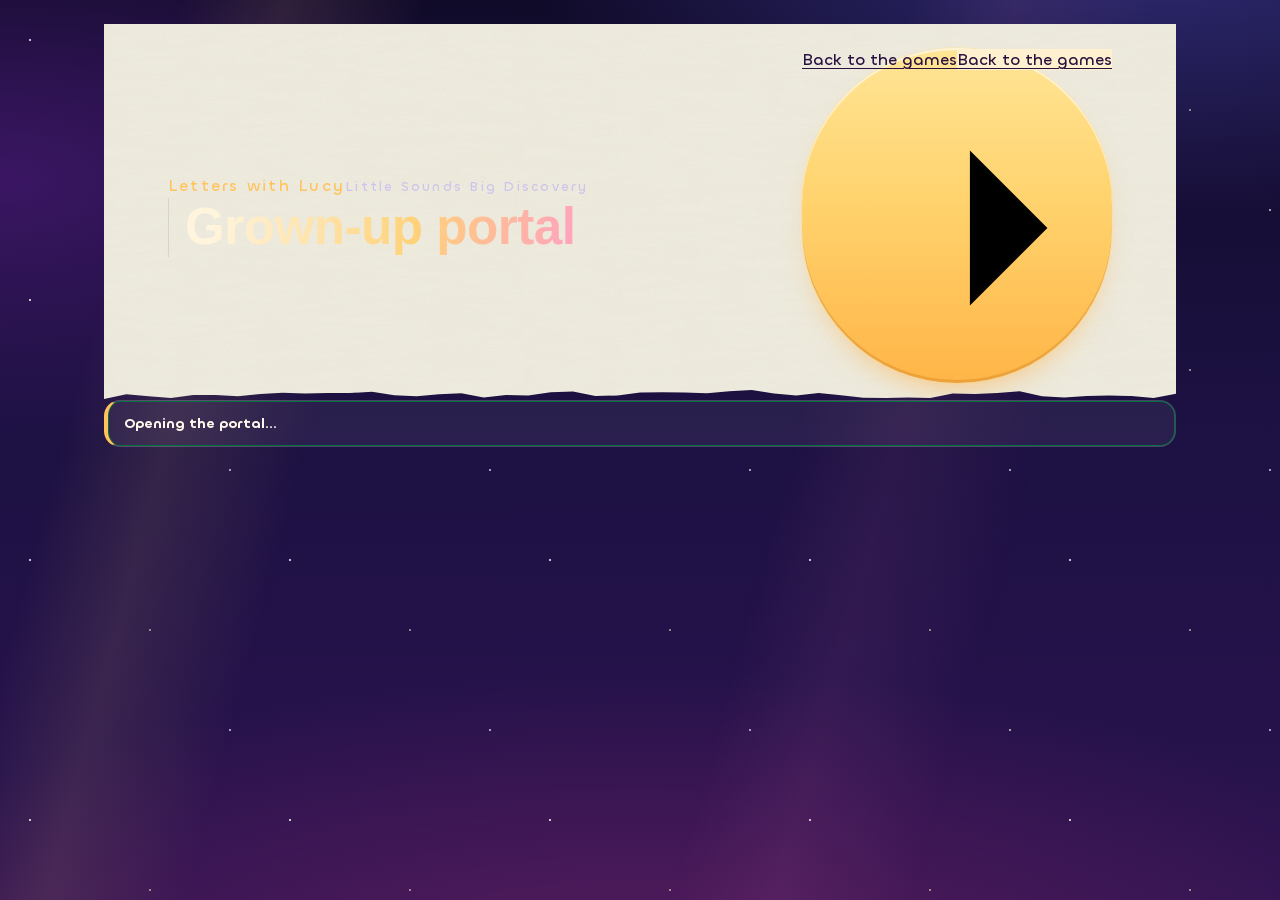
==== commit badb304b: "Polish site-wide UI and retire offline play" ====
--- a/accounts/index.html
+++ b/accounts/index.html
@@ -2,209 +2,146 @@
 <html lang="en">
 <head>
 <meta charset="utf-8">
-<meta name="viewport" content="width=device-width,initial-scale=1"><link rel="icon" href="../shared/icon.svg" type="image/svg+xml">
-<meta name="theme-color" content="#f8f5ec">
+<meta name="viewport" content="width=device-width,initial-scale=1">
+<meta name="theme-color" content="#160f33">
 <meta name="robots" content="noindex">
-<meta name="description" content="The grown-up portal for Letters with Lucy: kids, grown-ups, progress and game settings.">
 <title>Grown-up portal · Letters with Lucy</title>
 <link rel="stylesheet" href="../grown-ups/grown-ups.css">
 <link rel="stylesheet" href="portal.css">
+<link rel="stylesheet" href="../grown-ups/dusk.css">
 <script src="config.js" defer></script>
 <script src="client.js" defer></script>
 <script src="navigation.js" defer></script>
 <script src="../grown-ups/settings.js" defer></script>
 <script src="lucy-avatars.js" defer></script>
 <script src="portal.js" defer></script>
+<link rel="stylesheet" href="forms.css">
+<script src="forms.js" defer></script>
+<link rel="stylesheet" href="navigation.css">
 </head>
-<body class="grown-app" data-app="portal">
+<body>
 <a class="skip" href="#account-main">Skip to account</a>
-<header class="masthead">
-  <a class="brand" href="../index.html" aria-label="Letters with Lucy, back to the games"><img src="lucy/wave.jpg" width="40" height="40" alt=""><span>Letters with Lucy</span></a>
-  <h1 class="title">Grown-up portal</h1>
-  <a class="back-link" href="../index.html"><span class="fill-label">Back to the games</span></a>
-</header>
 <div class="page">
+  <header class="masthead">
+    <div><p class="label">Letters with Lucy<small class="brand-tagline">Little Sounds Big Discovery</small></p><h1 class="title">Grown-up portal</h1></div>
+    <a class="fill-button" href="../index.html"><span class="fill-label">Back to the games</span><span class="fill-layer" aria-hidden="true"><span class="fill-label">Back to the games</span></span><span class="fill-dot" aria-hidden="true"><svg viewBox="0 0 24 24"><path d="M5 12h13m-5-6 6 6-6 6"/></svg></span></a>
+  </header>
   <main id="account-main" tabindex="-1">
     <p id="account-status" class="notice" role="status" aria-live="polite">Opening the portal…</p>
-
     <div id="signed-out" hidden>
-      <section class="signin-card" aria-labelledby="signin-title">
-        <img class="signin-lucy" src="lucy/headtilt.jpg" width="96" height="96" alt="">
-        <h2 id="signin-title">Welcome, grown-ups.</h2>
-        <p class="help">Sign in to manage your kids. Ask the master grown-up if you need an account.</p>
-        <form id="signin-form">
-          <label>Username<input name="handle" autocomplete="username" autocapitalize="none" spellcheck="false" required></label>
-          <label>Password<input name="password" type="password" autocomplete="current-password" required></label>
-          <button class="solid-button" type="submit">Sign in</button>
-          <p class="form-result" role="status" aria-live="polite"></p>
-        </form>
-      </section>
+      <div class="welcome"><img class="welcome-lucy" src="lucy/garden.jpg" width="160" height="160" alt="Lucy the golden retriever"><p class="label">A little help for big discoveries</p><h2>Welcome, grown-ups.</h2><p>Manage your kids, follow their progress and choose the sounds they explore.</p></div>
+      <div class="progress-grid">
+        <section class="panel" aria-labelledby="signin-title">
+          <h2 id="signin-title">Grown-up sign-in</h2>
+          <p class="help" id="signin-help">Use the login name and password for your grown-up account.</p>
+          <form id="signin-form" aria-describedby="signin-help">
+            <label>Username<input name="handle" autocomplete="username" autocapitalize="none" spellcheck="false" required></label>
+            <div class="password-control"><label for="adult-signin-password">Password</label><div class="password-field"><input id="adult-signin-password" name="password" type="password" autocomplete="current-password" required><button type="button" class="password-toggle quiet-button" data-password-toggle="adult-signin-password" aria-controls="adult-signin-password" aria-pressed="false" aria-label="Show password">Show</button></div></div>
+            <button class="solid-button" type="submit">Sign in</button>
+            <p class="form-result" role="status" aria-live="polite"></p>
+          </form>
+          <p class="signin-support">Need an account or a new password? Ask the master grown-up who manages your accounts.</p>
+        </section>
+      </div>
     </div>
-
     <div id="signed-in" hidden>
-      <nav class="portal-views tabs" aria-label="Portal views" data-adult>
-        <button type="button" id="kids-view" aria-pressed="true">Kids</button>
-        <button type="button" id="adults-view" data-master aria-pressed="false">Grown-ups</button>
-        <a href="../grown-ups/index.html" id="settings-link">Game settings</a>
-        <button id="my-account" type="button" class="me-tab"><span id="identity-avatar" class="child-avatar" aria-hidden="true"></span><span id="identity-title" class="visually-hidden"></span>My account</button>
-      </nav>
-      <p id="login-name" class="help" hidden></p>
-      <button id="sign-out" class="quiet-button" type="button">Sign out</button>
-
-      <!-- My account ---------------------------------------------------- -->
-      <div id="my-account-page" hidden>
-        <h2 class="view-title">My account</h2>
-        <div class="account-forms">
-          <details data-adult class="password-panel"><summary>Edit my profile</summary><form id="profile-form">
-            <label>Display name<input name="display_name" maxlength="60" required autocomplete="name"></label>
-            <label>Username<input name="handle" required autocomplete="username" autocapitalize="none" spellcheck="false"></label>
+      <button id="my-account" type="button" class="quiet-button"><span id="identity-avatar" class="child-avatar" aria-hidden="true"></span><span id="identity-title"></span> · My account</button>
+      <p id="login-name" class="help" hidden></p><button id="sign-out" class="quiet-button" type="button">Sign out</button>
+      <nav class="portal-views" aria-label="Portal views" data-adult><button type="button" id="kids-view" aria-pressed="true">Kids</button><button type="button" id="adults-view" data-master aria-pressed="false">Grown-ups</button><a class="quiet-button" href="../grown-ups/index.html" id="settings-link">Game settings</a></nav>
+      <div id="my-account-page" hidden><h2>My account</h2>
+      <details data-adult class="password-panel"><summary>Edit my profile</summary><form id="profile-form">
+        <label>Display name<input name="display_name" maxlength="60" required autocomplete="name"></label>
+        <label>Username<input name="handle" required autocomplete="username" autocapitalize="none" spellcheck="false"></label>
             <fieldset class="avatar-options"><legend>Choose a Lucy picture</legend></fieldset>
-            <label>Or upload a picture<input id="profile-avatar-upload" name="avatar_file" type="file" accept="image/*" aria-describedby="profile-avatar-help"></label><p id="profile-avatar-help" class="help">Choose a photo or any picture. We save a small profile copy.</p><img id="profile-avatar-preview" src="lucy/garden.jpg" class="child-avatar" alt="Your chosen picture" hidden>
-            <button type="submit" class="solid-button">Save my profile</button><p class="form-result" role="status" aria-live="polite"></p>
-          </form></details>
-          <details class="password-panel"><summary>Change my password</summary><form id="own-password-form">
-            <label>New password<input name="password" type="password" minlength="6" autocomplete="new-password" required></label>
-            <p class="help">At least 6 characters. This changes your own password on every device.</p>
-            <button type="submit" class="solid-button">Change my password</button><p class="form-result" role="status" aria-live="polite"></p>
-          </form></details>
-        </div>
+            <label>Or upload a picture<input id="profile-avatar-upload" name="avatar_file" type="file" accept="image/*" aria-describedby="profile-avatar-help"></label><p id="profile-avatar-help" class="help">Choose a photo or any picture. We save a small profile copy.</p><img id="profile-avatar-preview" class="child-avatar" alt="Your chosen picture" hidden>
+        <button type="submit" class="quiet-button">Save my profile</button><p class="form-result" role="status" aria-live="polite"></p>
+      </form></details>
+      <details class="password-panel"><summary>Change my password</summary><form id="own-password-form">
+        <label>New password<input name="password" type="password" minlength="6" autocomplete="new-password" required></label>
+        <p class="help">At least 6 characters. This changes your own password on every device.</p>
+        <button type="submit" class="quiet-button">Change my password</button><p class="form-result" role="status" aria-live="polite"></p>
+      </form></details>
       </div>
-
-      <!-- A child's own picture (child logins) ---------------------------- -->
       <section id="my-picture" class="panel" data-child hidden aria-labelledby="my-picture-title">
         <h2 id="my-picture-title">My picture</h2>
-        <img id="my-picture-preview" src="lucy/garden.jpg" class="child-avatar big" alt="Your picture">
+        <img id="my-picture-preview" class="child-avatar" alt="Your picture">
         <form id="my-picture-form">
           <fieldset class="avatar-options"><legend>Pick a Lucy picture</legend></fieldset>
           <label>Or use your own picture<input id="my-picture-upload" name="avatar_file" type="file" accept="image/*"></label>
           <button type="submit" class="solid-button">Save my picture</button><p class="form-result" role="status" aria-live="polite"></p>
         </form>
       </section>
-
-      <!-- Progress: a child's record, or your own -------------------------- -->
-      <section id="progress" class="record" aria-labelledby="progress-title">
-        <div class="record-head">
-          <button id="back-to-me" type="button" class="back-button" hidden>Back to my progress page</button>
-          <h2 id="progress-title">Your progress</h2>
-          <p id="owner-label" class="help"></p>
-          <div class="owner-line actions">
-            <a id="child-settings-link" class="solid-button" href="../grown-ups/index.html">Game settings for this child</a>
-            <button id="share-child" class="quiet-button" type="button" hidden>Share child…</button>
-            <button id="transfer-child" class="quiet-button" type="button" hidden>Transfer child…</button>
-            <button id="delete-child-shortcut" class="quiet-button danger" type="button" hidden>Delete child…</button>
-          </div>
-        </div>
-
-        <div class="figures">
-          <div class="totals"><p><strong id="round-count">0</strong><span>rounds completed</span></p><p><strong id="letter-total">0</strong><span>letters explored</span></p></div>
-          <ul id="world-progress" class="world-progress" aria-label="Rounds by world"></ul>
-        </div>
-        <div class="milestones-block">
-          <h3>Little milestones</h3>
-          <ul id="achievements" class="milestones"></ul>
-        </div>
-        <div class="sync-row"><p id="sync-status" role="status" aria-live="polite"></p><button id="reset-own-progress" type="button" class="quiet-button danger" hidden>Reset my game progress…</button></div>
-
+      <section id="progress" class="panel" aria-labelledby="progress-title">
+        <h2 id="progress-title">Your progress</h2>
+        <button id="reset-own-progress" type="button" class="quiet-button danger" hidden>Reset my game progress…</button>
+        <div class="owner-line"><div class="actions"><button id="delete-child-shortcut" class="quiet-button danger" type="button" hidden>Delete child…</button><button id="transfer-child" class="quiet-button" type="button" hidden>Transfer child…</button><button id="share-child" class="quiet-button" type="button" hidden>Share child…</button></div><p id="owner-label"></p><button id="back-to-me" type="button" class="quiet-button" hidden>Back to my progress page</button></div>
+        <div class="totals"><p><strong id="round-count">0</strong><span>rounds completed</span></p><p><strong id="letter-total">0</strong><span>letters explored</span></p></div>
+        <ul id="world-progress" class="world-progress" aria-label="Rounds by world"></ul>
+        <h3>Little milestones</h3><ul id="achievements" class="milestones"></ul>
+        <div class="sync-row"><p id="sync-status" role="status" aria-live="polite"></p></div>
         <details id="child-management" data-adult class="child-management" open hidden><summary>Manage this child</summary>
           <p id="management-child" class="help"></p>
-          <div class="manage-grid">
-            <form id="child-profile-form" class="manage-card">
-              <h3>Profile</h3>
-              <label>Child’s display name<input name="display_name" maxlength="60" required></label>
-              <label>Child’s username<input name="handle" minlength="3" maxlength="32" required autocapitalize="none" spellcheck="false"></label>
-              <fieldset class="avatar-options"><legend>Choose a Lucy picture</legend></fieldset>
-              <label>Or upload a picture<input id="child-avatar-upload" name="avatar_file" type="file" accept="image/*" aria-describedby="child-avatar-help"></label><p id="child-avatar-help" class="help">Choose a photo or any picture. We save a small profile copy.</p><img id="child-avatar-preview" src="lucy/garden.jpg" class="child-avatar" alt="Chosen picture" hidden>
-              <p class="help">The old username stops working when you save. Their progress stays with them.</p>
-              <button class="solid-button" type="submit">Save child profile</button><p class="form-result" role="status"></p>
-            </form>
-            <div class="manage-side">
-              <div class="manage-card">
-                <h3>Password</h3>
-                <div id="child-password-slot"></div>
-              </div>
-              <div class="manage-card">
-                <h3>Linked grown-ups</h3>
-                <ul id="child-grownups" class="linked-list"></ul>
-              </div>
-              <div class="manage-card danger-zone">
-                <h3>Start over</h3>
-                <p class="help">These actions affect this child for every linked grown-up.</p>
-                <div class="actions"><button type="button" id="reset-progress" class="quiet-button danger">Reset all progress…</button><button type="button" id="delete-child" class="quiet-button danger">Delete child account…</button></div>
-              </div>
-            </div>
-          </div>
+          <form id="child-profile-form"><label>Child's display name<input name="display_name" maxlength="60" required></label><label>Child's username<input name="handle" minlength="3" maxlength="32" required autocapitalize="none" spellcheck="false"></label>            <fieldset class="avatar-options"><legend>Choose a Lucy picture</legend></fieldset>
+            <label>Or upload a picture<input id="child-avatar-upload" name="avatar_file" type="file" accept="image/*" aria-describedby="child-avatar-help"></label><p id="child-avatar-help" class="help">Choose a photo or any picture. We save a small profile copy.</p><img id="child-avatar-preview" class="child-avatar" alt="Chosen picture" hidden>
+<p class="help">The old username stops working when you save. Their progress stays with them.</p><button class="quiet-button" type="submit">Save child profile</button><p class="form-result" role="status"></p></form>
+          <a id="child-settings-link" class="quiet-button" href="../grown-ups/index.html">Game settings for this child</a>
+          <div id="child-password-slot"></div><h3>Linked grown-ups</h3><ul id="child-grownups" class="children-list"></ul>
+          <p class="help">These actions affect this child for every linked grown-up.</p>
+          <div class="actions"><button type="button" id="reset-progress" class="quiet-button danger">Reset all progress…</button><button type="button" id="delete-child" class="quiet-button danger">Delete child account…</button></div>
           <p id="management-result" role="status"></p>
         </details>
+        <p class="help">Letters with Lucy needs an internet connection. Sign in to save progress and use it on another device.</p>
       </section>
-
-      <!-- Grown-ups (master) ----------------------------------------------- -->
+      <details data-master hidden class="password-panel"><summary>Add a grown-up</summary><p class="help">Only the master can create grown-up accounts.</p><form id="create-grownup-form">
+        <label>Name<input name="display_name" autocomplete="off" required></label>
+        <label>Login name<input name="handle" autocomplete="off" autocapitalize="none" required></label>
+        <label>Password<input name="password" type="password" minlength="6" autocomplete="new-password" required></label>
+        <button type="submit" class="quiet-button">Create grown-up account</button><p class="form-result" role="status" aria-live="polite"></p>
+      </form></details>
       <section id="grownups" class="panel" data-master hidden aria-labelledby="grownups-title">
-        <div class="view-head">
-          <h2 id="grownups-title" class="view-title">Grown-ups</h2>
-          <p id="grownups-status" role="status"></p>
-        </div>
-        <div class="add-row">
-          <details data-master hidden class="add-panel"><summary>Add a grown-up</summary><p class="help">Only the master can create grown-up accounts.</p><form id="create-grownup-form">
-            <label>Name<input name="display_name" autocomplete="off" required></label>
-            <label>Login name<input name="handle" autocomplete="off" autocapitalize="none" required></label>
-            <label>Password<input name="password" type="password" minlength="6" autocomplete="new-password" required></label>
-            <button type="submit" class="solid-button">Create grown-up account</button><p class="form-result" role="status" aria-live="polite"></p>
-          </form></details>
-        </div>
-        <div class="toolbar">
-          <label class="search">Find a grown-up<input id="grownup-search" type="search" placeholder="Name or login"></label>
-          <button id="select-grownups" class="quiet-button" type="button">Select all results</button>
-        </div>
-        <div class="actions batch-actions" id="grownup-batch" hidden><span id="grownup-selected-count"></span><button id="delete-selected-grownups" class="quiet-button danger" type="button">Delete selected grown-ups…</button><button id="select-all-grownups" class="quiet-button" type="button">Select all results</button><button id="clear-grownups" class="quiet-button" type="button">Clear</button></div>
-        <p class="help">Open a grown-up to edit their profile, reset their password or delete them.</p>
-        <ul id="grownups-list" class="people-list"></ul>
-        <details><summary>Reset a grown-up’s password</summary><form id="reset-grownup-password-form">
+        <h2 id="grownups-title">Grown-ups</h2>
+        <p class="help">Open a grown-up to edit their profile, reset their password or delete. Check several to delete together.</p>
+        <label>Find a grown-up<input id="grownup-search" type="search" placeholder="Name or login"></label><div class="actions batch-actions" id="grownup-batch" hidden><span id="grownup-selected-count"></span><button id="delete-selected-grownups" class="quiet-button danger" type="button">Delete selected grown-ups…</button><button id="select-all-grownups" class="quiet-button" type="button">Select all results</button><button id="clear-grownups" class="quiet-button" type="button">Clear</button></div><button id="select-grownups" class="quiet-button" type="button">Select all results</button><p id="grownups-status" role="status"></p>
+        <ul id="grownups-list" class="children-list"></ul>
+        <details><summary>Reset a grown-up's password</summary><form id="reset-grownup-password-form">
           <label>Grown-up<select id="grownup-choice" name="grownup_id" required><option value="">Choose a grown-up</option></select></label>
           <label>New password<input name="password" type="password" minlength="6" autocomplete="new-password" required></label>
-          <button type="submit" class="solid-button">Set new password</button><p class="form-result" role="status" aria-live="polite"></p>
+          <button type="submit" class="quiet-button">Set new password</button><p class="form-result" role="status" aria-live="polite"></p>
         </form></details>
       </section>
       <dialog id="edit-grownup" aria-labelledby="edit-grownup-title"><div class="dialog-header"><h2 id="edit-grownup-title">Edit grown-up</h2><button id="close-edit-grownup" type="button" class="quiet-button">Close</button></div><p id="edit-grownup-login" class="help"></p><form id="grownup-profile-form">
         <label>Display name<input name="display_name" maxlength="60" required autocomplete="name"></label>
         <label>Username<input name="handle" required autocomplete="username" autocapitalize="none" spellcheck="false"></label>
-        <fieldset class="avatar-options"><legend>Choose a Lucy picture</legend></fieldset>
-        <label>Or upload a picture<input id="grownup-avatar-upload" name="avatar_file" type="file" accept="image/*" aria-describedby="grownup-avatar-help"></label><p id="grownup-avatar-help" class="help">Choose a photo or any picture. We save a small profile copy.</p><img id="grownup-avatar-preview" src="lucy/garden.jpg" class="child-avatar" alt="Chosen picture" hidden>
-        <button type="submit" class="solid-button">Save grown-up profile</button><p class="form-result" role="status" aria-live="polite"></p>
-      </form><div id="grownup-password-slot"></div><p id="grownup-linked-kids" class="help"></p><div class="actions danger-row"><button id="reset-grownup-progress" type="button" class="quiet-button danger">Reset game progress…</button><button id="delete-edit-grownup" type="button" class="quiet-button danger">Delete grown-up…</button></div></dialog>
-
-      <!-- Kids -------------------------------------------------------------- -->
+            <fieldset class="avatar-options"><legend>Choose a Lucy picture</legend></fieldset>
+            <label>Or upload a picture<input id="grownup-avatar-upload" name="avatar_file" type="file" accept="image/*" aria-describedby="grownup-avatar-help"></label><p id="grownup-avatar-help" class="help">Choose a photo or any picture. We save a small profile copy.</p><img id="grownup-avatar-preview" class="child-avatar" alt="Chosen picture" hidden>
+        <button type="submit" class="quiet-button">Save grown-up profile</button><p class="form-result" role="status" aria-live="polite"></p>
+      </form><div id="grownup-password-slot"></div><p id="grownup-linked-kids" class="help"></p><button id="reset-grownup-progress" type="button" class="quiet-button danger">Reset game progress…</button><button id="delete-edit-grownup" type="button" class="quiet-button danger">Delete grown-up…</button></dialog>
       <section id="people" class="panel" data-adult aria-labelledby="people-title">
-        <div class="view-head">
-          <h2 id="people-title" class="view-title">Kids</h2>
-          <p id="roster-status" role="status" aria-live="polite"></p>
-        </div>
-        <div class="add-row manage-grid-row">
-          <details class="add-panel add-primary"><summary>Add a child</summary><form id="create-child-form">
-            <label>Child’s name<input name="display_name" required autocomplete="off"></label>
+        <h2 id="people-title">Kids</h2>
+        <p class="help">Open a child to manage them. Select kids for game settings, progress reset, transfer or delete.</p>
+        <label>Find a child<input id="kid-search" type="search" placeholder="Name or login"></label><p id="roster-status" role="status" aria-live="polite"></p>
+        <button id="select-kids" class="quiet-button" type="button">Select all results</button><p class="help">Select kids to show game settings, reset progress and delete actions.</p><div class="actions batch-actions" id="kid-batch" hidden><span id="kid-selected-count"></span><button id="select-all-kids" class="quiet-button" type="button">Select all kids</button><button id="edit-selected-kids" class="quiet-button" type="button" disabled>Settings for selected kids</button><button id="reset-selected-kids" class="quiet-button danger" type="button">Reset progress…</button><button id="delete-selected-kids" class="quiet-button danger" type="button">Delete selected kids…</button><button id="transfer-selected-kids" class="quiet-button" type="button" data-master>Transfer…</button><button id="clear-kids" class="quiet-button" type="button">Clear</button></div>
+        <ul id="children-list" class="children-list"></ul>
+        <div class="progress-grid manage-grid">
+          <details><summary>Make a child's login</summary><form id="create-child-form">
+            <label>Child's name<input name="display_name" required autocomplete="off"></label>
             <label>Choose their login name<input name="handle" required autocomplete="off" autocapitalize="none" spellcheck="false"></label>
             <label>Choose their password<input name="password" type="password" minlength="6" autocomplete="new-password" required></label>
             <p class="help">At least 6 characters. Keep their login name and password wherever they play.</p>
             <fieldset class="avatar-options"><legend>Choose a Lucy picture</legend></fieldset>
-            <label>Or upload a picture<input id="avatar-upload" name="avatar_file" type="file" accept="image/*" aria-describedby="avatar-help"></label><p id="avatar-help" class="help">Choose a photo or any picture. We save a small profile copy.</p><img id="avatar-preview" src="lucy/garden.jpg" class="child-avatar" alt="Child’s chosen picture" hidden>
-            <button class="solid-button" type="submit">Create child’s account</button><p class="form-result" role="status" aria-live="polite"></p>
+            <label>Or upload a picture<input id="avatar-upload" name="avatar_file" type="file" accept="image/*" aria-describedby="avatar-help"></label><p id="avatar-help" class="help">Choose a photo or any picture. We save a small profile copy.</p><img id="avatar-preview" class="child-avatar" alt="Child’s chosen picture" hidden>
+            <button class="solid-button" type="submit">Create child's account</button><p class="form-result" role="status" aria-live="polite"></p>
           </form></details>
-          <details data-master class="add-panel"><summary>Link an existing child</summary><p class="help">Choose kids and the grown-up to assign them to. Existing links and progress stay. No child password is needed.</p><form id="link-child-form"><label>Assign to grown-up<select id="link-grownup-choice" required><option value="">Choose a grown-up</option></select></label>
+          <details data-master><summary>Link an existing child</summary><p class="help">Choose kids and the grown-up to assign them to. Existing links and progress stay. No child password is needed.</p><form id="link-child-form"><label>Assign to grown-up<select id="link-grownup-choice" required><option value="">Choose a grown-up</option></select></label>
             <label>Children<select id="link-child-choice" name="child_id" multiple size="6" required></select></label>
             <button class="solid-button" type="submit">Link selected children</button><p class="form-result" role="status" aria-live="polite"></p>
           </form></details>
-          <details><summary>Reset a child’s password</summary><p class="help">This changes the child’s login password everywhere. Share the new one with the grown-ups who help them sign in.</p><form id="reset-password-form">
+          <details><summary>Reset a child's password</summary><p class="help">This changes the child's login password everywhere. Share the new one with the grown-ups who help them sign in.</p><form id="reset-password-form">
             <label>Child<select name="child_id" class="child-choice" required><option value="">Choose a child</option></select></label>
             <label>New password<input name="password" type="password" minlength="6" autocomplete="new-password" required></label>
-            <button class="solid-button" type="submit">Set new password</button><p class="form-result" role="status" aria-live="polite"></p>
+            <button class="quiet-button" type="submit">Set new password</button><p class="form-result" role="status" aria-live="polite"></p>
           </form></details>
         </div>
-        <div class="toolbar">
-          <label class="search">Find a child<input id="kid-search" type="search" placeholder="Name or login"></label>
-          <button id="select-kids" class="quiet-button" type="button">Select all results</button>
-        </div>
-        <p class="help">Tick kids to change their game settings, reset progress or delete them together.</p>
-        <div class="actions batch-actions" id="kid-batch" hidden><span id="kid-selected-count"></span><button id="edit-selected-kids" class="solid-button" type="button" disabled>Settings for selected kids</button><button id="reset-selected-kids" class="quiet-button" type="button">Reset progress…</button><button id="transfer-selected-kids" class="quiet-button" type="button" data-master>Transfer…</button><button id="delete-selected-kids" class="quiet-button danger" type="button">Delete selected kids…</button><button id="select-all-kids" class="quiet-button" type="button">Select all kids</button><button id="clear-kids" class="quiet-button" type="button">Clear</button></div>
-        <ul id="children-list" class="people-list"></ul>
       </section>
     </div>
   </main>
@@ -213,21 +150,20 @@
 <dialog id="confirm-child" aria-labelledby="confirm-title" aria-describedby="confirm-copy">
   <h2 id="confirm-title"></h2><p id="confirm-copy"></p>
   <ul id="confirm-child-names" class="confirm-names"></ul><label>Your current password<input id="confirm-child-password" type="password" autocomplete="current-password" required></label><p id="confirm-result" role="status"></p>
-  <div class="actions"><button type="button" id="cancel-child" class="quiet-button">Cancel</button><button type="button" id="confirm-child-action" class="solid-button danger-fill"></button></div>
+  <div class="actions"><button type="button" id="cancel-child" class="quiet-button">Cancel</button><button type="button" id="confirm-child-action" class="solid-button danger"></button></div>
 </dialog>
 <dialog id="confirm-grownup" aria-labelledby="confirm-grownup-title" aria-describedby="confirm-grownup-copy">
   <h2 id="confirm-grownup-title"></h2>
   <p id="confirm-grownup-copy">Their login and guardian links will be permanently deleted. Kids and their progress stay. Kids with no other grown-up will be linked to the master.</p>
   <ul id="confirm-grownup-names" class="confirm-names"></ul><label>Your current password<input id="confirm-grownup-password" type="password" autocomplete="current-password" required></label><p id="confirm-grownup-result" role="status"></p>
-  <div class="actions"><button type="button" id="cancel-grownup" class="quiet-button" autofocus>Cancel</button><button type="button" id="confirm-grownup-action" class="solid-button danger-fill">Permanently delete grown-up</button></div>
+  <div class="actions"><button type="button" id="cancel-grownup" class="quiet-button" autofocus>Cancel</button><button type="button" id="confirm-grownup-action" class="solid-button danger">Permanently delete grown-up</button></div>
 </dialog>
-<dialog id="transfer-dialog" aria-labelledby="transfer-title"><h2 id="transfer-title">Transfer kids</h2><p id="transfer-names"></p><p class="help">Move the source grown-up’s link to the destination. Other grown-up links, logins, settings and progress stay. Kids not linked to the source are skipped.</p><form id="transfer-form"><label>From<select id="transfer-source" name="source_id" required><option value="">Choose source</option></select></label><label>To<select id="transfer-destination" name="destination_id" required><option value="">Choose destination</option></select></label><div class="actions"><button id="cancel-transfer" class="quiet-button" type="button">Cancel</button><button class="solid-button" type="submit">Confirm transfer</button></div><p class="form-result" role="status"></p></form></dialog>
-<dialog id="confirm-own-reset-dialog" aria-labelledby="confirm-own-title" aria-describedby="confirm-own-copy">
+<dialog id="transfer-dialog" aria-labelledby="transfer-title"><h2 id="transfer-title">Transfer kids</h2><p id="transfer-names"></p><p>Move the source grown-up's link to the destination. Other grown-up links, logins, settings and progress stay. Kids not linked to the source are skipped.</p><button id="cancel-transfer" class="quiet-button" type="button">Cancel</button><form id="transfer-form"><label>From<select id="transfer-source" name="source_id" required><option value="">Choose source</option></select></label><label>To<select id="transfer-destination" name="destination_id" required><option value="">Choose destination</option></select></label><button class="solid-button" type="submit">Confirm transfer</button><p class="form-result" role="status"></p></form></dialog><dialog id="confirm-own-reset-dialog" aria-labelledby="confirm-own-title" aria-describedby="confirm-own-copy">
   <h2 id="confirm-own-title">Reset my game progress?</h2>
   <p id="confirm-own-identity"></p>
   <p id="confirm-own-copy">Your completed rounds and milestones will be erased. Your login, picture, password, game settings, and linked kids stay. This cannot be undone.</p>
   <label>Your current password<input id="confirm-own-password" type="password" autocomplete="current-password" required></label><p id="confirm-own-result" role="status"></p>
-  <div class="actions"><button id="cancel-own-reset" type="button" class="quiet-button" autofocus>Cancel</button><button id="confirm-own-reset" type="button" class="solid-button danger-fill">Reset my game progress</button></div>
+  <div class="actions"><button id="cancel-own-reset" type="button" class="quiet-button" autofocus>Cancel</button><button id="confirm-own-reset" type="button" class="solid-button">Reset my game progress</button></div>
 </dialog>
 <dialog id="risky-password-dialog" aria-labelledby="risky-password-title">
   <h2 id="risky-password-title"></h2><ul id="risky-password-people" class="confirm-names"></ul>
--- a/grown-ups/dusk.css
+++ b/grown-ups/dusk.css
@@ -0,0 +1,162 @@
+/* Letters with Lucy: grown-up area skin (portal, progress, accounts and game settings).
+   Loaded last by both grown-up pages so they share one look: the same dusk sky as the
+   child sign-in, glass panels, gold actions and calm, readable type for adults.
+   Layout, IDs and control sizes come from the existing sheets and are not changed here. */
+@font-face{font-family:Comfortaa;src:url(../v1-letter-post/assets/Comfortaa-Bold.woff2) format("woff2");font-weight:700;font-display:swap}
+
+:root{
+  color-scheme:dark;
+  --paper:#160f33;--sheet:#25174f;--ink:#fff7ea;--muted:#cfc4ea;--accent:#ffc35a;--on-accent:#2a1240;--danger:#ff9a9a;
+  --line:rgb(255 255 255/.14);--line-strong:rgb(255 255 255/.3);--off:#5d5184;--focus:#7ff3e1;
+  --band:linear-gradient(100deg,#3b1d6e,#5a2470 40%,#7a2d6a 70%,#a25a3c);
+  --glass:linear-gradient(165deg,rgb(60 36 112/.86),rgb(32 19 70/.9));--glass-line:rgb(255 255 255/.16);
+  --gold:linear-gradient(180deg,#ffe596,#ffd36e 45%,#ffb547);--teal:#7ff3e1;--pink:#ff9cc8;--lilac:#c9b8ff;
+  --dusk-ease:cubic-bezier(.2,.85,.2,1);--dusk-spring:cubic-bezier(.34,1.56,.64,1)
+}
+body{background-color:#160f33;color:var(--ink);
+  background-image:radial-gradient(1.2px 1.2px at 30px 40px,rgb(255 255 255/.75) 60%,transparent),radial-gradient(1px 1px at 150px 110px,rgb(255 233 196/.7) 60%,transparent),radial-gradient(1.4px 1.4px at 230px 210px,rgb(255 255 255/.6) 60%,transparent),
+    radial-gradient(120% 70% at 50% 115%,#5e1d5e 0%,transparent 58%),radial-gradient(80% 55% at 90% -10%,#33307f 0%,transparent 62%),radial-gradient(70% 50% at 0% 20%,#3b1663 0%,transparent 60%),linear-gradient(180deg,#110b2a 0%,#1c1142 46%,#2b1350 100%);
+  background-size:260px 260px,260px 260px,260px 260px,100% 100%,100% 100%,100% 100%,100% 100%;background-attachment:fixed}
+body::before{content:"";position:fixed;inset:-10vh -10vw;z-index:-1;pointer-events:none;
+  background:linear-gradient(105deg,transparent 18%,rgb(255 205 120/.1) 24%,transparent 32%,transparent 58%,rgb(255 130 190/.07) 64%,transparent 72%);animation:dusk-sway 18s ease-in-out infinite alternate}
+::selection{background:rgb(255 211 110/.4)}
+:focus-visible{outline:4px solid var(--focus);outline-offset:4px}
+[tabindex="-1"]:focus{outline:none}
+
+/* Masthead */
+.masthead{border-bottom:1px solid var(--line)!important}
+.masthead .label{color:var(--accent);letter-spacing:.14em}
+.masthead .brand-tagline{color:var(--muted)}
+.title,.masthead h1{font-family:Comfortaa,Nunito,sans-serif;font-weight:700;letter-spacing:-.025em;background:linear-gradient(100deg,#fff4dc 8%,#ffd27a 40%,#ff9cc8 70%,#c9b8ff 95%);-webkit-background-clip:text;background-clip:text;color:transparent;-webkit-text-fill-color:transparent}
+h2,.welcome h2,.panel h2{font-family:Comfortaa,Nunito,sans-serif;font-weight:700;letter-spacing:-.02em;color:var(--ink)}
+.panel h2::after,h2::after{background:linear-gradient(90deg,var(--accent),var(--pink),transparent)!important;border-color:transparent!important}
+
+/* Panels, sheets and notices */
+.panel,.sheet,.notes,.group,dialog,.child-management,.password-panel{background:var(--glass)!important;color:var(--ink);border:1px solid var(--glass-line)!important;border-radius:28px!important;
+  box-shadow:0 40px 80px -44px rgb(0 0 0/.85),inset 0 1px 0 rgb(255 255 255/.14)!important}
+.panel{position:relative}
+.panel::before{content:"";position:absolute;inset:-1px;border-radius:inherit;padding:1px;pointer-events:none;background:linear-gradient(140deg,rgb(255 211 110/.7),transparent 30%,transparent 70%,rgb(127 243 225/.5));
+  -webkit-mask:linear-gradient(#000 0 0) content-box,linear-gradient(#000 0 0);-webkit-mask-composite:xor;mask:linear-gradient(#000 0 0) content-box exclude,linear-gradient(#000 0 0)}
+dialog::backdrop{background:rgb(8 4 24/.65);-webkit-backdrop-filter:blur(4px);backdrop-filter:blur(4px)}
+.notice{background:rgb(255 255 255/.06)!important;border:1px solid var(--glass-line);border-left:4px solid var(--accent)!important;border-radius:16px;color:var(--ink)}
+.notice.error{border-left-color:var(--danger)!important}
+.help,.section-help,.welcome p{color:var(--muted)}
+.band{background:var(--band)!important;border-radius:28px;box-shadow:0 30px 70px -40px rgb(255 120 180/.5)}
+.stamp,.postmark{opacity:.55;filter:hue-rotate(200deg) saturate(.8)}
+
+/* Fields */
+input:not([type=checkbox]):not([type=radio]):not([type=range]),select,textarea{background:rgb(10 5 32/.55)!important;color:var(--ink)!important;border:2px solid rgb(255 255 255/.16)!important;border-radius:16px!important;box-shadow:inset 0 2px 8px rgb(0 0 0/.35)}
+input:not([type=checkbox]):not([type=radio]):not([type=range]):focus,select:focus,textarea:focus{border-color:var(--teal)!important;box-shadow:inset 0 2px 8px rgb(0 0 0/.35),0 0 0 4px rgb(127 243 225/.2)}
+input::placeholder{color:rgb(207 196 234/.6)}
+select option{background:#25174f;color:var(--ink)}
+input:-webkit-autofill{-webkit-text-fill-color:var(--ink);box-shadow:inset 0 0 0 100px #1d1144!important}
+input[type=checkbox],input[type=radio],input[type=range]{accent-color:var(--accent)}
+
+/* Buttons */
+.solid-button,.fill-button,button.solid-button,form button:not(.quiet-button):not(.danger):not([class*=chip]){background:var(--gold)!important;color:var(--on-accent)!important;border:0!important;border-radius:999px!important;
+  box-shadow:0 16px 30px -14px rgb(255 176 70/.7),0 0 0 1px rgb(255 230 160/.55),inset 0 2px 0 rgb(255 255 255/.6),inset 0 -3px 0 rgb(170 90 0/.22)!important;transition:translate .35s var(--dusk-spring)}
+.fill-button .fill-layer{background:#fff1cf!important;color:var(--on-accent)!important}
+.fill-button .fill-dot{background:var(--on-accent)!important;color:#ffd36e!important}
+.quiet-button,.pill,.auth-signout,.scope-actions button,.presets button{background:rgb(255 255 255/.06)!important;color:var(--ink)!important;border:1.5px solid rgb(255 255 255/.28)!important;border-radius:999px!important;transition:translate .35s var(--dusk-spring)}
+.quiet-button:hover,.pill:hover,.auth-signout:hover,.solid-button:hover,.fill-button:hover{translate:0 -2px}
+.danger,button.danger{background:rgb(255 110 120/.14)!important;color:#ffc4c4!important;border:1.5px solid rgb(255 150 160/.55)!important;border-radius:999px!important}
+[aria-pressed="true"].pill,.presets [aria-pressed="true"],.segments input:checked+span,.portal-views [aria-current="page"],.portal-views [aria-selected="true"]{background:var(--gold)!important;color:var(--on-accent)!important;border-color:transparent!important}
+
+/* Help when stuck: the sliding pill carries the gold, not the label text. */
+.segments .pill{background:var(--gold)!important;border:0!important}
+.segments label input:checked+span{background:none!important;color:var(--on-accent)!important}
+
+/* Settings rows, switches and letters */
+.row{border-color:var(--line)!important}
+.row-text strong{color:var(--ink)}
+input[role="switch"]{background:var(--off)!important;border-color:transparent!important}
+input[role="switch"]:checked{background:linear-gradient(90deg,#ff9cc8,#ffb547)!important}
+.letter-grid button{background:rgb(255 255 255/.06)!important;color:var(--muted)!important;border:1.5px solid rgb(255 255 255/.2)!important;border-radius:14px!important}
+.letter-grid button[aria-pressed="true"]{background:linear-gradient(160deg,#4a2c8f,#2d1a63)!important;color:var(--ink)!important;border-color:rgb(255 211 110/.75)!important;box-shadow:0 0 16px -4px rgb(255 211 110/.6)}
+.swatch.post{background:linear-gradient(135deg,#9fd3ee,#fff1d6)!important}
+.swatch.space{background:linear-gradient(135deg,#12174a,#5a46c8)!important}
+.swatch.silk{background:linear-gradient(135deg,#ffb3da,#ffd2b4)!important}
+.index a{color:var(--muted)}
+.index a[aria-current],.index a:hover{color:var(--accent)}
+.save-status{color:var(--teal)}
+
+/* People, avatars and progress */
+.child-avatar,.avatar-options img,#my-picture-preview{border-radius:50%;box-shadow:0 0 0 3px rgb(255 255 255/.85),0 0 0 6px rgb(255 211 110/.5)}
+.children-list li,#children-list li,#grownups-list li{border-color:var(--line)!important}
+.count{font-family:Comfortaa,Nunito,sans-serif;background:linear-gradient(100deg,#ffd27a,#ff9cc8);-webkit-background-clip:text;background-clip:text;color:transparent;-webkit-text-fill-color:transparent}
+a{color:var(--accent)}
+a.solid-button,a.quiet-button,.fill-button{color:inherit}
+
+@keyframes dusk-sway{from{transform:rotate(-3deg)}to{transform:rotate(3deg)}}
+@media (prefers-reduced-motion:reduce){body::before{animation:none}.quiet-button:hover,.pill:hover,.auth-signout:hover,.solid-button:hover,.fill-button:hover{translate:none}}
+html[data-calm] body::before{animation:none}
+
+/* Shared spacing and navigation for account pages and game settings. */
+body:has(.auth-signout:not([hidden])) .masthead{padding-top:24px}
+.auth-signout{position:static;flex:none;box-shadow:none}
+.masthead{padding-top:24px;align-items:center;gap:16px}
+.masthead>div:first-child{flex:1 1 320px}
+.masthead .title{font-size:clamp(2rem,4vw,3.4rem);line-height:1.15}
+.masthead .quiet-button{text-decoration:none}
+.sheet{padding:clamp(20px,3vw,36px);min-width:0}
+.sheet>#settings-scope{padding-top:0}
+.sheet .intro{margin-block:24px 0}
+.sheet .group{padding:18px}
+.sheet .notes{padding:16px}
+.sheet .row-text{min-width:0}
+.sheet .range{min-width:0}
+.sheet input[type=range]{min-width:0;width:100%}
+.sheet .sheet-end{margin-top:32px}
+.skip{position:absolute;left:16px;top:-100px;z-index:50;padding:16px;background:var(--sheet);color:var(--ink)}
+.skip:focus{top:16px}
+.portal-views [aria-pressed=true]{background:var(--gold)!important;color:var(--on-accent)!important;border-color:transparent}
+.quiet-button:disabled,button:disabled{cursor:default}
+button:disabled:hover{translate:none}
+#signed-out{display:grid;grid-template-columns:minmax(0,1fr) minmax(0,480px);align-items:center;gap:clamp(28px,6vw,80px);max-width:1100px;margin:24px auto}
+#signed-out .welcome{margin:0;max-width:42ch}
+#signed-out .welcome h2{font-size:clamp(1.8rem,3vw,2.6rem);line-height:1.2}
+#signed-out .welcome p{line-height:1.6}
+#signed-out .welcome .label{color:var(--accent);margin-block:24px 12px}
+.welcome-lucy{display:block;width:144px;height:144px;object-fit:cover;border-radius:50%;border:5px solid #fff7ea;box-shadow:0 0 0 6px rgb(255 211 110/.4)}
+#signed-out .progress-grid{display:block}
+#signed-out .panel{margin:0}
+#signin-form button[type=submit]{width:100%;justify-self:stretch}
+#signin-form .form-result:empty{min-height:0}
+.signin-support{border-top:1px solid var(--line);padding-top:20px;margin:20px 0 0;font-size:.9rem;color:var(--muted);line-height:1.6}
+#my-account{max-width:100%;white-space:normal;text-align:left}
+#identity-title{overflow-wrap:anywhere;min-width:0}
+#kid-batch,#grownup-batch{background:#25174f}
+.children-list input[type=checkbox]{outline-offset:8px}
+.danger:hover{border-color:#ffd0d0!important}
+@media(max-width:959px){
+  .settings{gap:20px}
+  .index{display:block}
+  .index ol{display:flex;flex-wrap:wrap;gap:8px;list-style:none;margin:0;padding:0}
+  .index a{display:flex;align-items:center;gap:8px;min-height:44px;padding:8px 14px;border:1px solid var(--line-strong);border-radius:999px;text-decoration:none;font-size:.9rem}
+  .index span{display:none}
+}
+@media(max-width:760px){
+  #signed-out{grid-template-columns:1fr;gap:24px;margin:8px auto;max-width:540px}
+  #signed-out .welcome{display:block}
+  #signed-out .welcome-lucy{float:right;width:72px;height:72px;margin:0 8px 16px 20px}
+  #signed-out .welcome .label{display:none}
+  #signed-out .welcome h2{font-size:1.65rem}
+  #signed-out .welcome p{margin-bottom:0;font-size:1rem}
+  .masthead .fill-button{min-height:48px;font-size:16px;--dot:34px}
+  .masthead .quiet-button{min-height:48px;font-size:16px;padding-inline:16px}
+  .sheet .row{gap:16px}
+  .sheet .row-text{flex-basis:auto}
+}
+@media(prefers-reduced-motion:reduce){.password-toggle{transition:none}}
+html[data-calm] .quiet-button:hover,html[data-calm] .solid-button:hover,html[data-calm] .fill-button:hover{translate:none}
+#signed-out{font-size:clamp(17px,1.35vw,20px)}
+#signed-out .panel{padding:28px}
+#signed-out input{font-size:18px}
+.scope-actions{display:flex;flex-wrap:wrap;gap:12px;width:100%}
+.scope-actions:has(#apply-children[hidden]):has(#discard-settings[hidden]){display:none}
+@media(min-width:761px) and (max-height:800px){
+  #signed-out{margin-block:12px;gap:40px}
+  #signed-out .panel{padding:24px}
+  #signin-form{gap:10px;margin-top:16px}
+  #signed-out .signin-support{padding-top:14px;margin-top:14px}
+}
--- a/accounts/forms.css
+++ b/accounts/forms.css
@@ -0,0 +1,7 @@
+.password-control{display:grid;gap:6px;min-width:0}
+.password-field{position:relative;min-width:0}
+.password-field input{width:100%;padding-right:88px!important}
+.password-field .password-toggle{position:absolute;right:8px;top:50%;transform:translateY(-50%);min-height:44px;min-width:64px;margin:0;padding:8px 10px;border:1px solid rgb(255 255 255/.3)!important;border-radius:12px!important;background:#35245b!important;color:#fff7ea!important;font:700 15px/1.2 Nunito,system-ui,sans-serif;box-shadow:none!important;cursor:pointer}
+.password-field .password-toggle:hover{background:#4b3479!important}
+.password-field .password-toggle:focus-visible{outline:3px solid #7ff3e1;outline-offset:2px}
+form[aria-busy=true] button[type=submit]{cursor:wait}
--- a/accounts/navigation.css
+++ b/accounts/navigation.css
@@ -0,0 +1,3 @@
+#account-strip{display:flex;align-items:center;gap:8px;margin-left:auto;font:700 14px/1.3 system-ui,sans-serif}#account-strip summary,#account-strip a,#account-strip button{display:inline-flex;align-items:center;justify-content:center;min-width:44px;min-height:44px;padding:6px 10px;border:1px solid var(--line);border-radius:12px;background:var(--surface);color:var(--ink);text-decoration:none;font:inherit;cursor:pointer}#account-strip details{position:relative}#account-strip .account-menu{position:absolute;right:0;top:100%;z-index:20;display:grid;gap:8px;padding:12px;min-width:190px;background:var(--surface);border:1px solid var(--line);border-radius:12px;box-shadow:0 8px 24px #0003}#account-strip img{width:42px;height:42px;object-fit:cover;border-radius:50%}#account-strip summary{font-size:26px;list-style:none;padding:3px;min-width:50px;min-height:50px}#account-strip [hidden]{display:none!important}#account-strip :focus-visible{outline:3px solid var(--focus);outline-offset:3px}.controls{gap:8px!important}.player-controls{display:flex;align-items:center;gap:8px}
+.connection-notice{position:relative;z-index:30;margin:12px 0;padding:14px 18px;border:2px solid #ffc35a;border-radius:16px;background:#25174f;color:#fff7ea;font:700 16px/1.5 system-ui,sans-serif}
+.connection-notice[hidden]{display:none}
